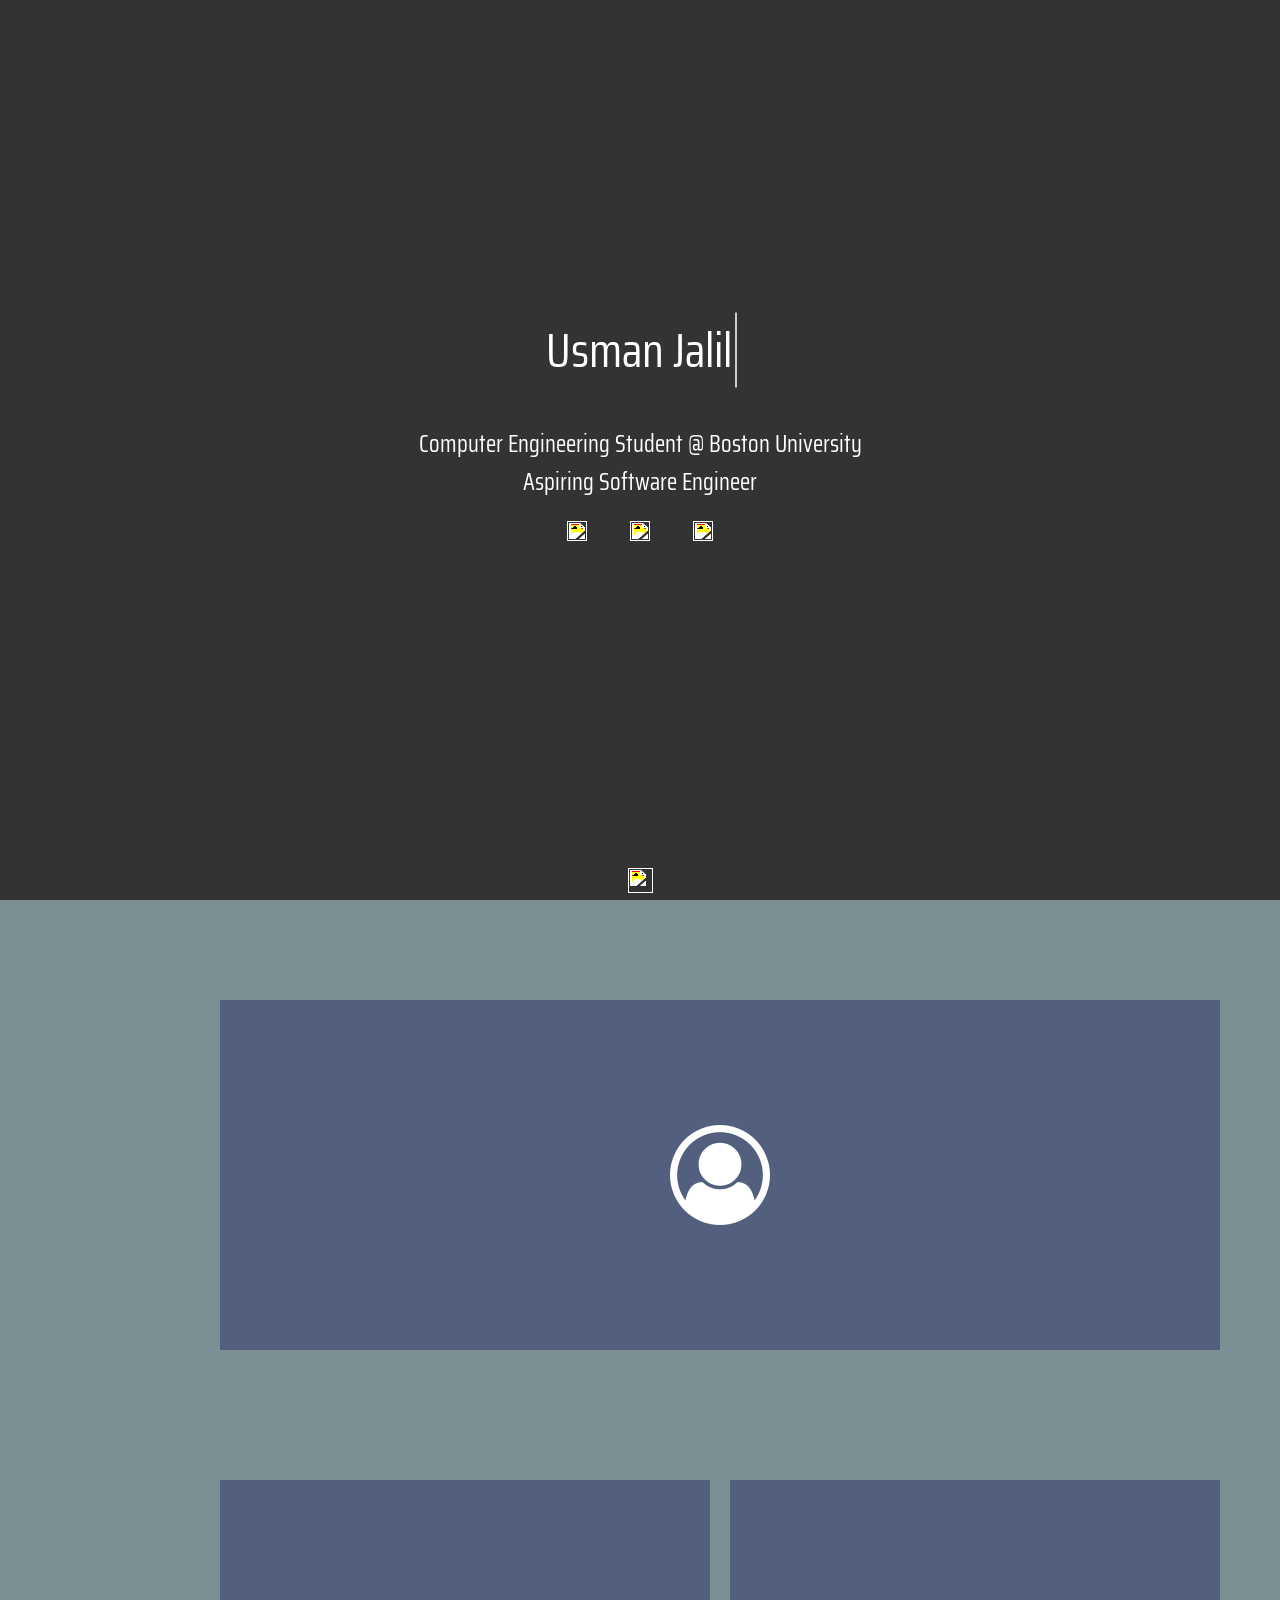
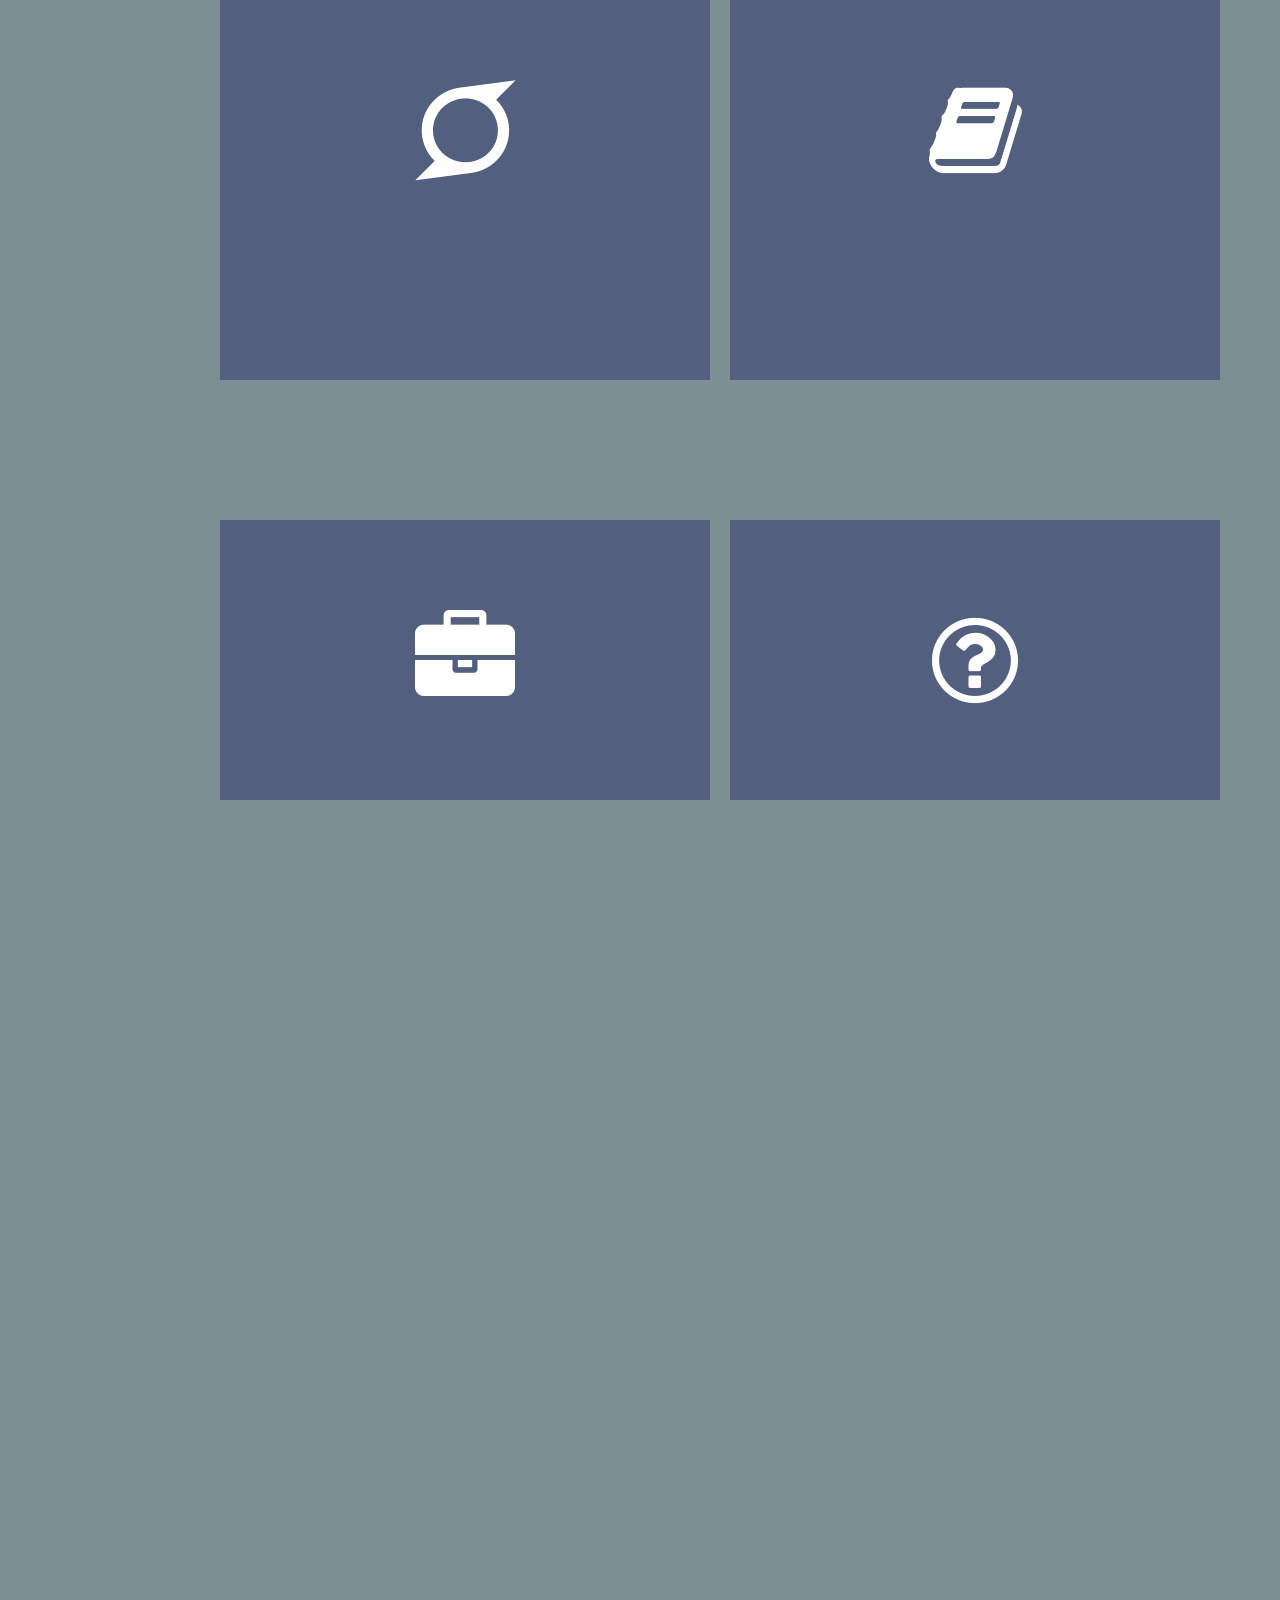
==== web.html @ 81e4440b "Update web.html" ====
<!DOCTYPE html>
<html>
    <head>
        <title>Usman's Website</title>
        <link rel="shortcut icon" type="image/png" href="Images/favicon-32x32.png"/>
        <link rel="stylesheet" href="styles.css">
        <meta name="viewport" content="width=device-width, initial-scale=1.0">
        <!--Saira Condensed Font-->
        <link rel="preconnect" href="https://fonts.googleapis.com">
        <link rel="preconnect" href="https://fonts.gstatic.com" crossorigin>
        <link href="https://fonts.googleapis.com/css2?family=Saira+Condensed&display=swap" rel="stylesheet"> 
        <link href="https://maxcdn.bootstrapcdn.com/font-awesome/4.7.0/css/font-awesome.min.css" rel="stylesheet"/>  
    </head>
    <body>
        <div class="background">  <!--Background Image-->
            <div class="blur"> <!--Background Image is Blurred-->
                <div class="IntroText">  <!--Basic Intro Info-->
                    <h1 class="name anim-typewriter">Usman Jalil</h1>
                    <p>Computer Engineering Student @ Boston University</p> 
                    <p>Aspiring Software Engineer</p>
                    <div class="Buttons">
                         <a href="https://github.com/ujalil101"><span></span><img src="Images/Github.svg"style="width:20px; height:20px;" /></a>
                         <a href="https://www.linkedin.com/in/usman-jalil-309500201/"><span></span><img src="Images/Linkedin.svg"style="width:20px; height:20px;" /></a>
                         <a href="mailto:ujalil929@gmail.com"><span></span><img src="Images/Email.svg"style="width:20px; height:20px;" /></a>
                    </div>
                    <div id="NavBar">
                        <nav>
                            <a href="#sec-2"><img src="Images/DownArrow.svg"style="width:25px; height:25px;"/></a>
                        </nav>
                    </div>
                </div>
            </div>
        </div>
    <!--Other websection-->
    <section id="sec-2">
       <div class="container">
            <div class="box">
                <div class="icon"><i class="fa fa-user-circle-o" aria-hidden="true">
                </i></div>
                <div class="content">
                    <h3>About Me</h3>
                    <p1>Hello World! My name is Usman, but everyone calls me Uzi. I am a second year student 
                        studying Computer Engineering with an intention of concentrating in Technology Innovation and or 
                        Machine Learning at Boston University. I have been programing since my junior year of high school where I took AP C.S. 
                        Everyday I look forward towards honing the necessary experince towards 
                        becoming a better software engineer. I plan on becoming a better 
                        critical thinker as well as an effective team member in technical projects.  
                    </p1>
                </div>
            </div>
       </div>
       <div class="container-2">
            <div class="box-2">
                <div class="icon"><i class="fa fa-superpowers" aria-hidden="true">
                </i></div>
                <div class="content">
                    <h3>My Skills</h3>
                    <p1> As a programmer, I have experience in creating applications with the following langauges: </p1>
                    <ul style="list-style: none;">
                        <li>C/C++</li>
                        <li>Java</li>
                        <li>Python</li>
                        <li>HTML/CSS</li>
                        <li>Javascript</li>
                    </ul>
                </div>
            </div>
            <div class="box-2">
                <div class="icon"><i class="fa fa-book" aria-hidden="true">
                </i></div>
                <div class="content-2">
                    <h3>Relevent Coursework</h3>
                    <ul style="list-style: none;">
                        <li>Intro to Computing for Engineers</li>
                        <li>Intro to Principles of Programming</li>
                        <li>Software Engineering</li>
                        <li>Discrete Mathematics</li>
                        <li>Linear Algebra</li>
                    </ul>
                    <h3>Current Coursework</h3>
                    <ul style="list-style: none;">
                        <li>Logic Design</li>
                        <li>Electric Circuits</li>
                        <li>Data Structures & Algorithms</li>
                    </ul>
                </div>
            </div>
       </div>
       <!--Tmr will finish up-->
       <div class="container-3">
           <div class="box-3">
                <div class="icon"><i class="fa fa-briefcase" aria-hidden="true">
                </i></div>
                <div class="content-3">
                    <h3>View my Projects</h3>
                    <p1>Over the years, I have worked on a multitude of projects
                        which can be accessed on my github!</p1>
                        <div class="btn">
                         <a href="https://github.com/ujalil101"><span></span><i class="fa fa-github" aria-hidden="true"></i></a>
                        </div>
                </div>
           </div>
           <div class="box-3">
            <div class="icon"><i class="fa fa-question-circle-o" aria-hidden="true">
            </i></div>
            <div class="content-4">
                <h3>Questions?</h3>
                <p1>If you have any questions about me or work, please 
                    reach out via email or linkedin. 
                </p1>
                    <div class="btn">
                    <a href="mailto:ujalil929@gmail.com"><span></span><i class="fa fa-envelope" aria-hidden="true"></i></a>
                   </div>
            </div>
       </div>
    </section>
    </body>
</html>
---- styles.css ----
*{
    margin: 0;
    padding: 0;
    font-family: 'Saira Condensed', sans-serif;
}
body {
    align-items: center;
    justify-content: center;
    background: #7c9094;
}
.background {
    background-image: url(Images/City.gif);
    background-position: center;
    background-repeat: no-repeat;
    background-size: cover;
    height: 50;
    width: 100%;
    background-color: black;
 }
  .blur {
    background: rgba(255, 255, 255, 0.2); 
    backdrop-filter: blur(6px); 
    height: 100vh;
    width: 100%;
  }
  .IntroText {
      color: white;
      padding-top: 350px;
  }
  .IntroText h1 {
    text-align: center;
    font-weight: normal;
    font-size: 48px;
    position: center;
  }
  .name{
    position: relative;
    top: 50%;  
    width: 24em;
    margin: 0 auto;
    border-right: 2px solid rgba(255,255,255,.75);
    font-size: 180%;
    text-align: center;
    white-space: nowrap;
    overflow: hidden;
    transform: translateY(-50%);    
}
/* Animation */
.anim-typewriter{
  animation: typewriter 4s steps(44) 1s 1 normal both,
             blinkTextCursor 1s steps(44) infinite normal;
}
@keyframes typewriter{
  from{width: 0;}
  to{width: 4em;}
}
@keyframes blinkTextCursor{
  from{border-right-color: rgba(255,255,255,.75);}
  to{border-right-color: transparent;}
}
  .IntroText p {
    text-align: center;
    font-size: 24px;
    position: center;
}
.IntroText p {
    text-align: center;
    font-size: 24px;
    position: center;
}
.Buttons {
    margin: 20px;
    text-align: center;
    filter: invert(100%) sepia(0%) saturate(100%) hue-rotate(0) brightness(1000%) contrast(1000%);  /*Changed color of github svg link to white
    https://codepen.io/sosuke/pen/Pjoqqp*/
}
.Buttons a{ 
    margin: 20px;
    width: 20px;
    position: relative;
}
.Buttons a span{ 
    width: 0%;
    height: 100%;
    position: absolute;
    top: 30;
    left: 0;
    background: black;
    z-index: -1;
    transition: 0.5s;
}
.Buttons a:hover span {
    width: 100%;
}
.Buttons a:hover {
    color: black;
}

#NavBar {
    width:100%;
    position: absolute;
    bottom:0;
    text-align: center;
    filter: invert(100%) sepia(0%) saturate(100%) hue-rotate(0) brightness(1000%) contrast(1000%); 
}

@media screen and (max-width: 770px) {
     .IntroText h1 {
        text-align: center;
        font-weight: normal;
        font-size: 24px;
        position: center;
      }
    .Buttons a{ 
        display: block; 
        margin: 20px auto;
    }
}

#sec-2 {
    scroll-behavior: smooth;
}
.container {
    position: relative;
    width: 100%;
    height: 100vh;
    margin: auto;
}
.container .box {
    position: relative;
    width: calc(1000px);
    height: calc(350px);
    background: white;
    margin: 50px;
    justify-content: center;
    box-sizing: border-box;
    border-radius: 8px;
    left: 170px;
    top: 50px;
 }
 .container .box .icon {
     position: absolute;
     top: 0;
     left: 0;
     width: 100%;
     height: 100%;
     transition: .5s;
     z-index: 1;
     background: #525f7f;
 }
 .container .box:hover .icon {
    top: 10px;
    left: calc(50% - 45px);
    width: 90px;
    height: 90px;
    border-radius: 50%;
 }
 .container .box .icon .fa {
    position: absolute;
    top: 50%;
    left: 50%;
    transform: translate(-50%, -50%);
    font-size: 100px;
    transition: 0.5s;
    color: #fff;
 }
 .container .box:hover .icon .fa {
     font-size: 40px;
 }
 .container .box .content { 
     position: absolute;
     top: 100%;
     height: calc(100% - 100px);
     text-align: center;
     padding: 20px;
     box-sizing: border-box;
     transition: 0.5s;
     opacity: 0;
 }
 .container .box:hover .content {
     top: 100px;
     opacity: 1;
 }
 .container .box .content h3{ 
    margin: 0 0 10px;
    padding: 0;
    font-size: 32px;
    color: #525f7f; 
}
.container .box .content p1{ 
    margin: 0;
    padding: 0;
    font-size: 18px;
    color: #525f7f; 
}
/*Error occurs after this for some reason. I think its with height being set with 100vh. All of my elements are 
structured behind this height being set to 100vh. changing it will cause other elements jumble and over lap. 
idk what to do??? 
*/
.container-2 {
    position: relative;
    width: 100%;
    height: 100vh;
    margin: 240px auto;
}
.container-2 .box-2{
    position: relative;
    width: calc(490px);
    height: calc(500px);
    background: white;
    float: left;
    margin: 10px;
    top: -620px;
    left: 210px;
    justify-content: center;
    box-sizing: border-box;
    border-radius: 8px;
 }
 .container-2 .box-2 .icon {
    position: absolute;
    top: 0;
    left: 0;
    width: 100%;
    height: 100%;
    transition: .5s;
    z-index: 1;
    background: #525f7f;
}
.container-2 .box-2:hover .icon {
    top: 10px;
    left: calc(50% - 45px);
    width: 90px;
    height: 90px;
    border-radius: 50%;
 }
 .container-2 .box-2 .icon .fa {
    position: absolute;
    top: 50%;
    left: 50%;
    transform: translate(-50%, -50%);
    font-size: 100px;
    transition: 0.5s;
    color: #fff;
 }
 .container-2 .box-2:hover .icon .fa {
     font-size: 40px;
 }
 
 .container-2 .box-2 .content { 
    position: absolute;
    top: 100%;
    height: calc(100% - 100px);
    text-align: center;
    padding: 20px;
    box-sizing: border-box;
    transition: 0.5s;
    opacity: 0;
}
.container-2 .box-2:hover .content {
    top: 100px;
    opacity: 1;
}
.container-2 .box-2 .content h3{ 
    margin: 0 0 10px;
    padding: 0;
    font-size: 32px;
    color: #525f7f; 
}
.container-2 .box-2 .content p1{ 
    margin: 0;
    padding: 0;
    font-size: 18px;
    color: #525f7f; 
}
.container-2 .box-2 .content ul{  
    padding: 0;
    font-size: 18px;
    color: #525f7f; 
}
.container-2 .box-2 .content-2 { 
    position: absolute;
    top: 100%;
    height: calc(100% - 100px);
    text-align: center;
    padding: 20px;
    box-sizing: border-box;
    transition: 0.5s;
    opacity: 0;
    left: 100px;
}
.container-2 .box-2:hover .content-2 {
    top: 100px;
    opacity: 1;
}
.container-2 .box-2 .content-2 h3{ 
    margin: 0 0 10px;
    padding: 0;
    font-size: 32px;
    color: #525f7f; 
}
.container-2 .box-2 .content-2 p1{ 
    margin: 0;
    padding: 0;
    font-size: 18px;
    color: #525f7f; 
}
.container-2 .box-2 .content-2 ul{  
    padding: 0;
    font-size: 18px;
    color: #525f7f; 
}
.container-3 {
    position: relative;
    width: 100%;
    height: 100vh;
    margin: 240px auto;
}
.container-3 .box-3{
    position: relative;
    width: calc(490px);
    height: calc(280px);
    background: white;
    float: left;
    margin: 10px;
    top: -1120px;
    left: 210px;
    justify-content: center;
    box-sizing: border-box;
    border-radius: 8px;
 } 
 .container-3 .box-3 .icon {
    position: absolute;
    top: 0;
    left: 0;
    width: 100%;
    height: 100%;
    transition: .5s;
    z-index: 1;
    background: #525f7f;
}
.container-3 .box-3:hover .icon {
    top: 10px;
    left: calc(50% - 45px);
    width: 90px;
    height: 90px;
    border-radius: 50%;
 }
 .container-3 .box-3 .icon .fa {
    position: absolute;
    top: 50%;
    left: 50%;
    transform: translate(-50%, -50%);
    font-size: 100px;
    transition: 0.5s;
    color: #fff;
 }
 .container-3 .box-3:hover .icon .fa {
     font-size: 40px;
 }
 .container-3 .box-3 .content-3 { 
    position: absolute;
    top: 100%;
    height: calc(100% - 100px);
    text-align: center;
    padding: 20px;
    box-sizing: border-box;
    transition: 0.5s;
    opacity: 0;
}
.container-3 .box-3:hover .content-3 {
    top: 100px;
    opacity: 1;
}
.container-3 .box-3 .content-3 h3{ 
    margin: 0 0 10px;
    padding: 0;
    font-size: 32px;
    color: #525f7f; 
}
.container-3 .box-3 .content-3 p1{ 
    margin: 0;
    padding: 0;
    font-size: 18px;
    color: #525f7f; 
    text-align: center;
}
.container-3 .box-3 .content-4 { 
    position: absolute;
    top: 100%;
    height: calc(100% - 100px);
    text-align: center;
    padding: 20px;
    box-sizing: border-box;
    transition: 0.5s;
    opacity: 0;
    left: 10px;
}
.container-3 .box-3:hover .content-4 {
    top: 100px;
    opacity: 1;
}
.container-3 .box-3 .content-4 h3{ 
    margin: 0 0 10px;
    padding: 0;
    font-size: 32px;
    color: #525f7f; 
}
.container-3 .box-3 .content-4 p1{ 
    margin: 0;
    padding: 0;
    font-size: 18px;
    color: #525f7f; 
}
.container-3 .btn{
    margin: 10px;
    text-align: center;
}
.container-3 .btn a{ 
    margin: 20px;
    width: 20px;
    position: relative;
    color: #525f7f;
}
.container-3 .btn a span{ 
    width: 0%;
    height: 100%;
    position: absolute;
    top: 30;
    left: 0;
    background: #525f7f;
    z-index: -1;
    transition: 0.5s;
}
.container-3 .btn a:hover span {
    width: 100%;
}
.container-3 .btn a:hover {
    color: #525f7f;
}
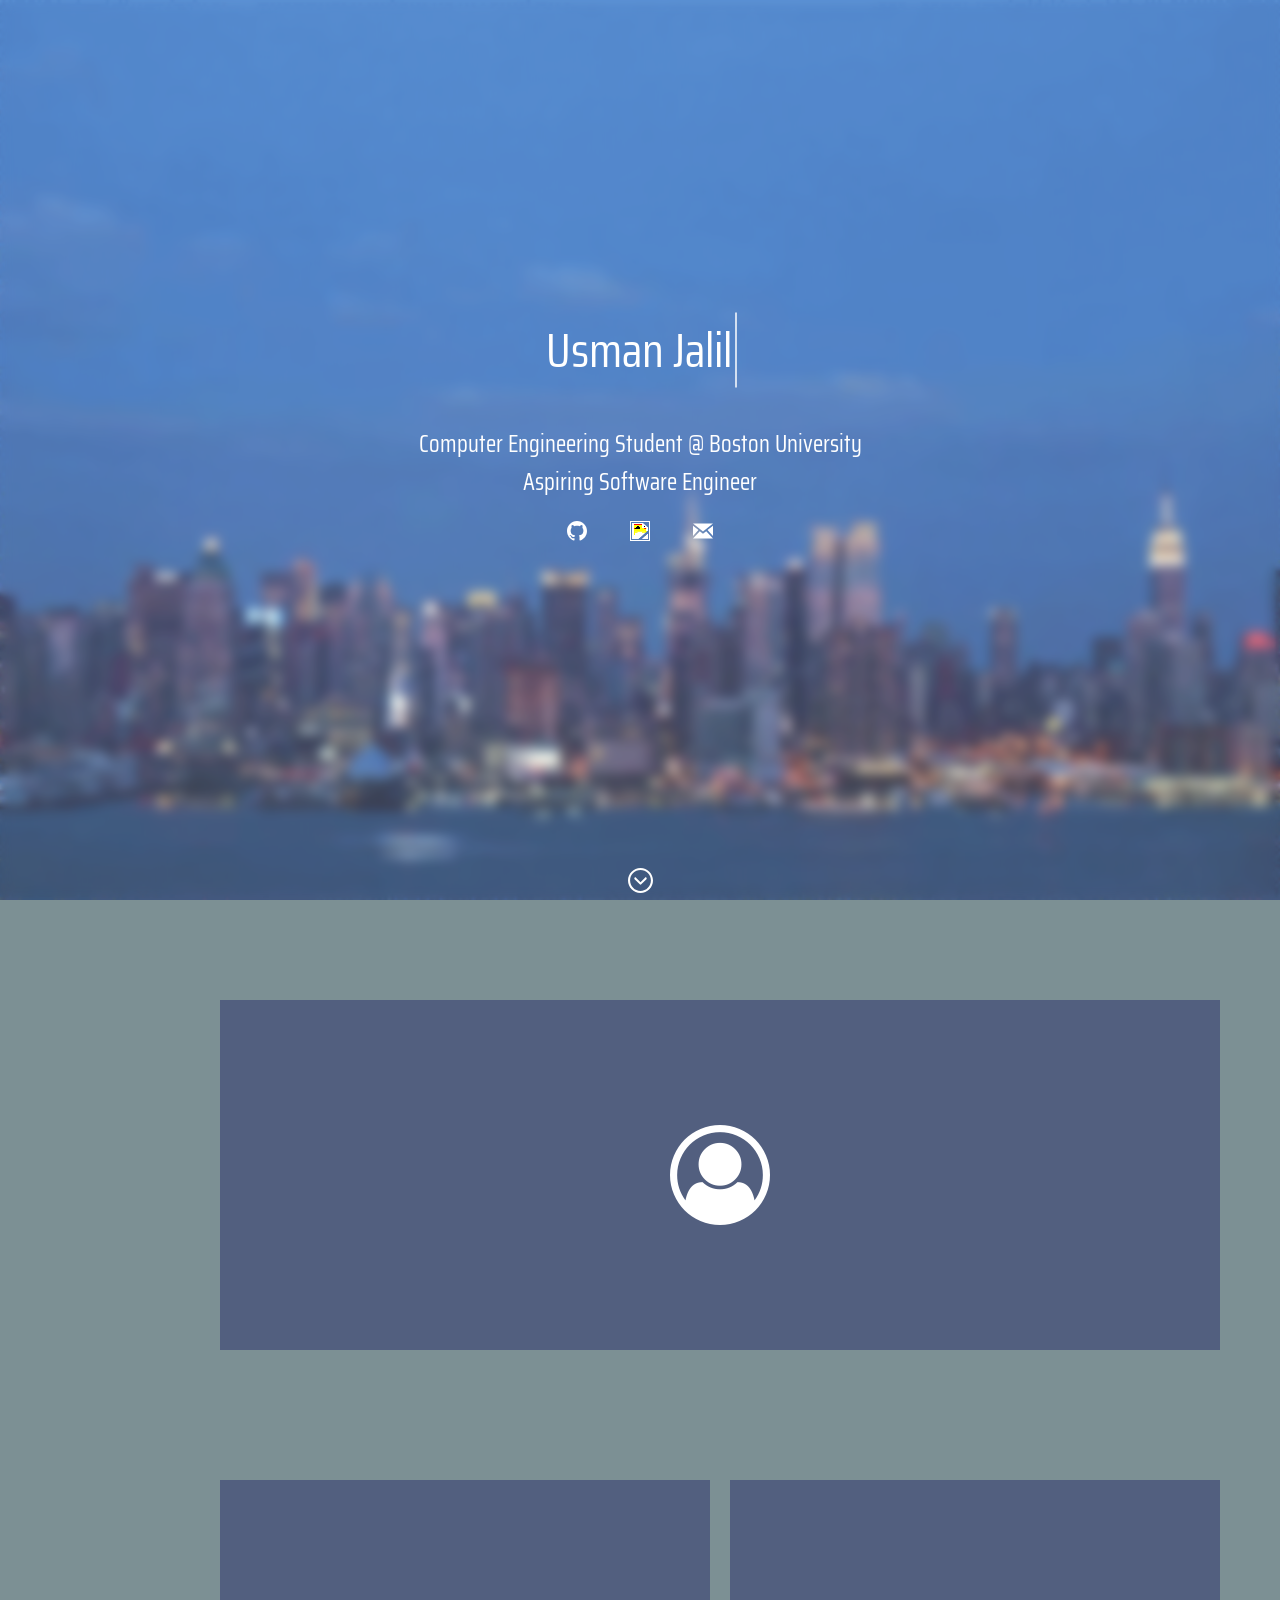
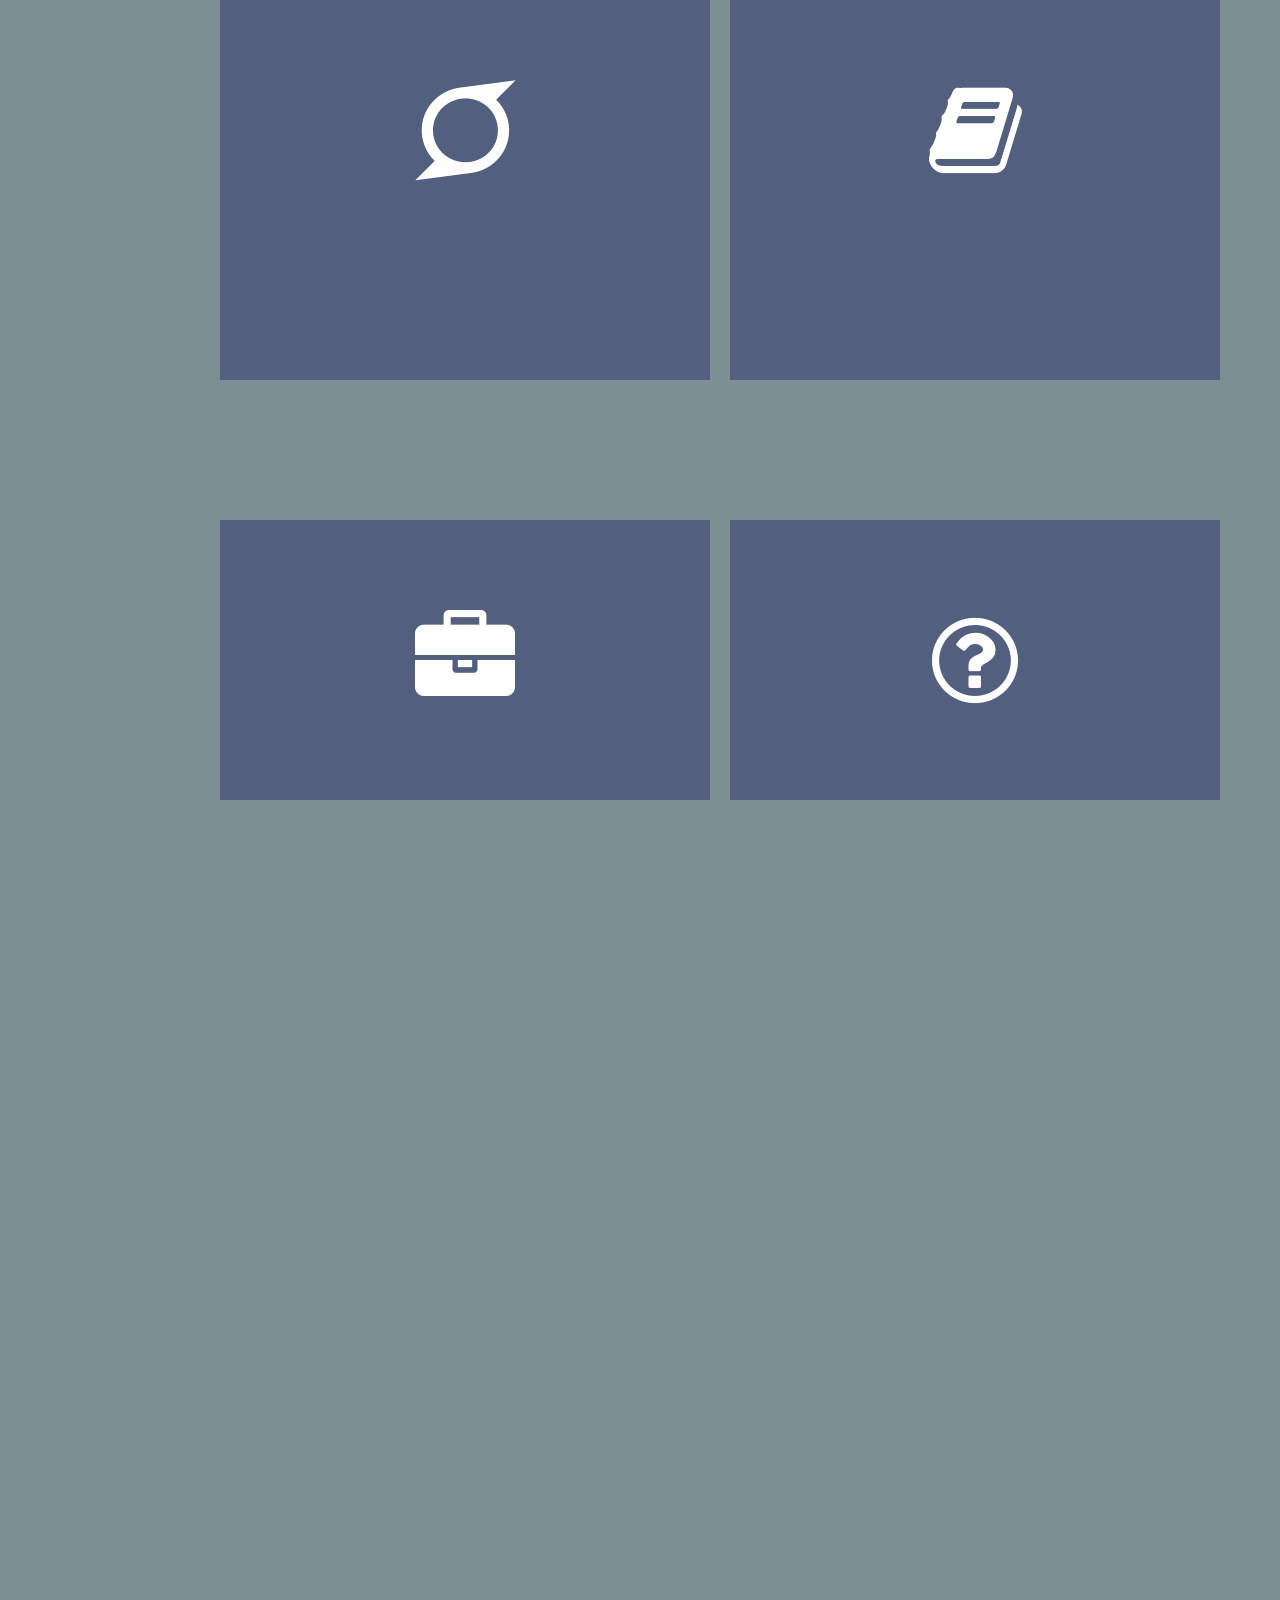
==== commit e35f779d: "Update web.html" ====
--- a/web.html
+++ b/web.html
@@ -42,7 +42,7 @@
                     <p1>Hello World! My name is Usman, but everyone calls me Uzi. I am a second year student 
                         studying Computer Engineering with an intention of concentrating in Technology Innovation and or 
                         Machine Learning at Boston University. I have been programing since my junior year of high school where I took AP C.S. 
-                        Everyday I look forward towards honing the necessary experince towards 
+                        Everyday I look forward towards honing the necessary experience towards 
                         becoming a better software engineer. I plan on becoming a better 
                         critical thinker as well as an effective team member in technical projects.  
                     </p1>
@@ -110,6 +110,7 @@
                 </p1>
                     <div class="btn">
                     <a href="mailto:ujalil929@gmail.com"><span></span><i class="fa fa-envelope" aria-hidden="true"></i></a>
+                    <a href="https://www.linkedin.com/in/usman-jalil-309500201/"><span></span><i class="fa fa-linkedin-square" aria-hidden="true"></i></a>
                    </div>
             </div>
        </div>
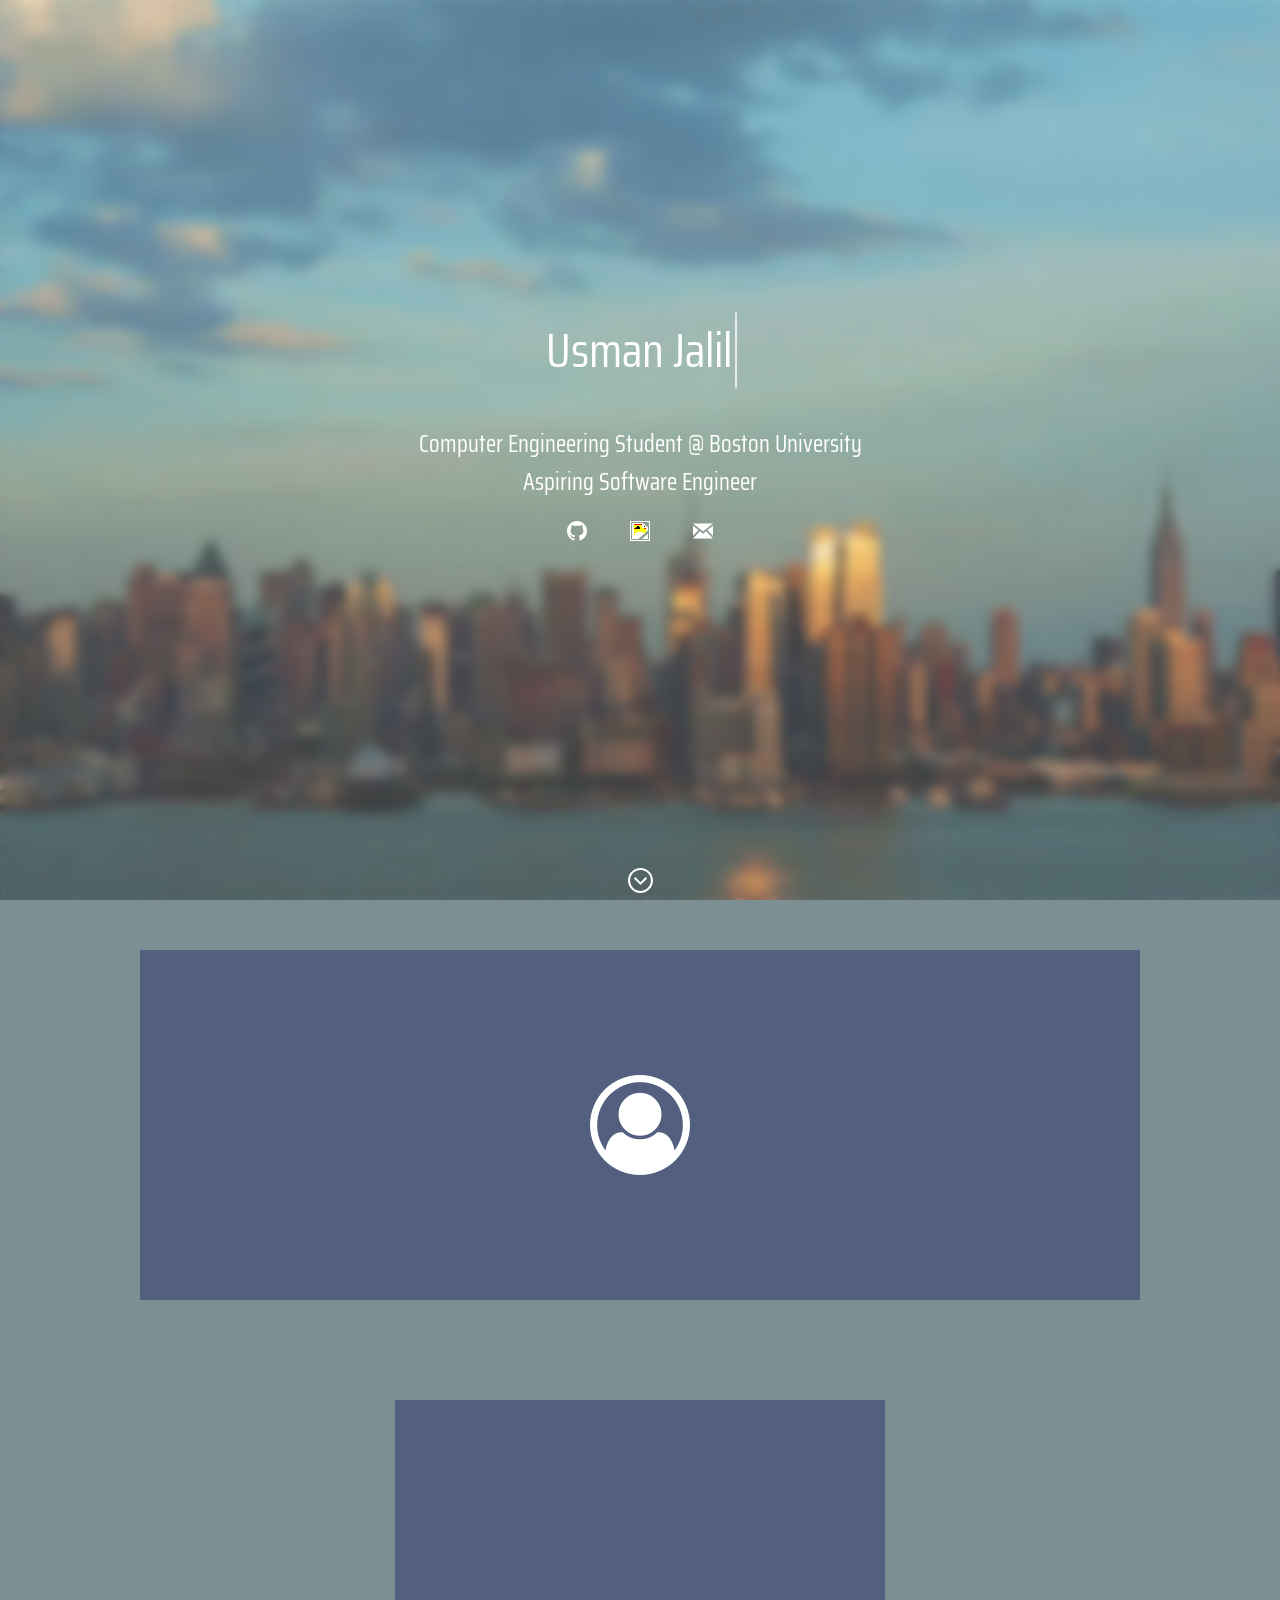
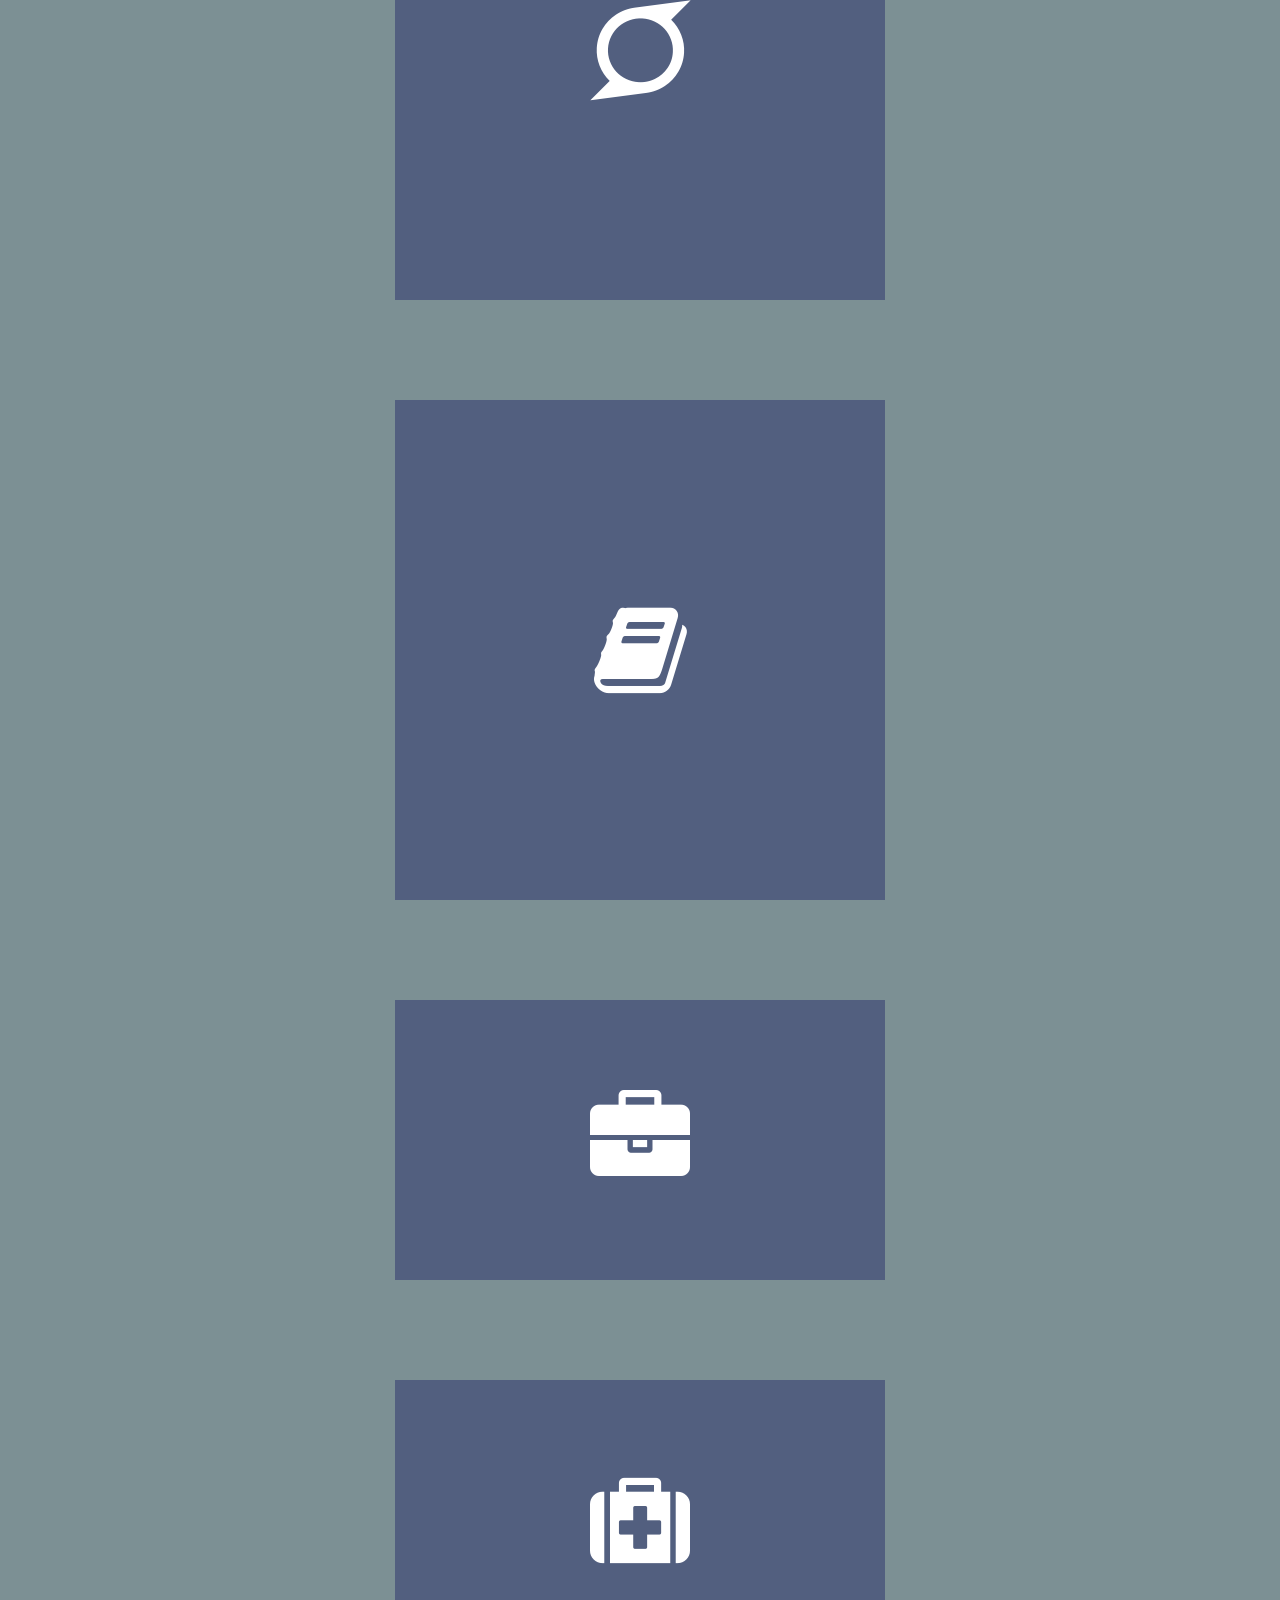
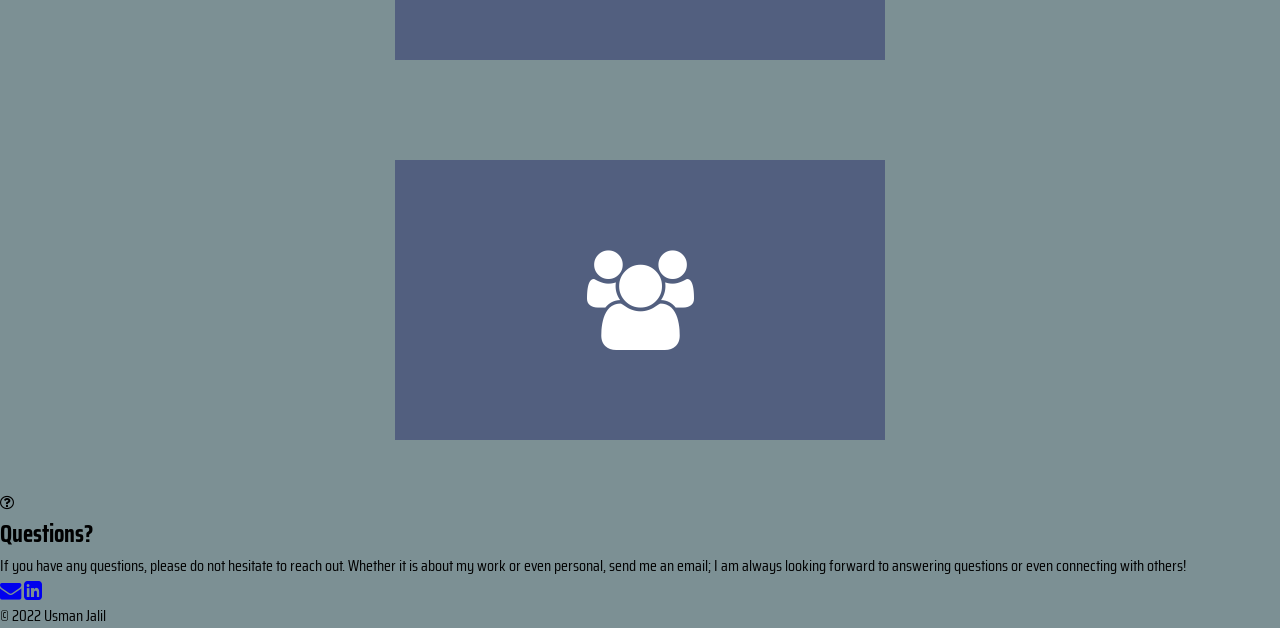
==== commit eaec1c78: "Update web.html" ====
--- a/web.html
+++ b/web.html
@@ -86,34 +86,70 @@
                 </div>
             </div>
        </div>
-       <!--Tmr will finish up-->
        <div class="container-3">
            <div class="box-3">
                 <div class="icon"><i class="fa fa-briefcase" aria-hidden="true">
                 </i></div>
                 <div class="content-3">
                     <h3>View my Projects</h3>
-                    <p1>Over the years, I have worked on a multitude of projects
-                        which can be accessed on my github!</p1>
+                    <p1>Over the years, I have worked on a multitude of projects. A few of them can be seen by hovering over the boxes! However, most of my projects can be directly accessed on my github!</p1>
                         <div class="btn">
-                         <a href="https://github.com/ujalil101"><span></span><i class="fa fa-github" aria-hidden="true"></i></a>
+                         <a href="https://github.com/ujalil101"><span></span><i class="fa fa-github fa-lg" aria-hidden="true"></i></a>
                         </div>
                 </div>
            </div>
            <div class="box-3">
-            <div class="icon"><i class="fa fa-question-circle-o" aria-hidden="true">
+            <div class="icon"><i class="fa fa-medkit" aria-hidden="true">
             </i></div>
             <div class="content-4">
-                <h3>Questions?</h3>
-                <p1>If you have any questions about me or work, please 
-                    reach out via email or linkedin. 
-                </p1>
+                <h3>Covid OutBreak Game</h3>
+                <p1>Developed a C++ game about the COVID-19 pandemic using OOP by creating various objects located in a 2D-grid that move in ways controlled by the user</p1>
+                <ul style="list-style: none;">
+                    <li>Additional info can be seen by hovering and clicking the icon.</li>
+                </ul>
                     <div class="btn">
-                    <a href="mailto:ujalil929@gmail.com"><span></span><i class="fa fa-envelope" aria-hidden="true"></i></a>
-                    <a href="https://www.linkedin.com/in/usman-jalil-309500201/"><span></span><i class="fa fa-linkedin-square" aria-hidden="true"></i></a>
+                        <a href="https://github.com/ujalil101/Covid-OutBreak-Game"><span></span><i class="fa fa-github fa-lg" aria-hidden="true"></i></a>
                    </div>
+                   
+            </div> 
             </div>
-       </div>
+            <div class="box-3">
+                <div class="icon"><i class="fa fa-users" aria-hidden="true">
+                </i></div>
+                <div class="content-5">
+                    <h3>Cubbies</h3>
+                    <p1>Prototyped a python mobile application using the Kivy framework aimed to connect students in the same classes who are virtual due to COVID-19.
+                    </p1>
+                    <div class="myDIV">Additional info can be seen by hovering and clicking the icon.</div>
+                       <div class="hide">Fun Fact: this project won best use of DataStax Astra in UniHacks 2020 Hackathon!</div>
+                        <div class="btn">
+                            <a href="https://github.com/CJByrne44/CT-Boys-Submission"><span></span><i class="fa fa-github fa-lg" aria-hidden="true"></i></a>
+                            <a href="https://drive.google.com/file/d/10YoTI1AoL6nE5rqpHpkOxzFTJOz1LYJb/view?usp=sharing"><span></span><i class="fa fa-play fa-lg" aria-hidden="true"></i></a>
+                       </div>
+                </div> 
+                </div>
+        </div>
+        <div class="container-4">
+            <div class="box-4">
+                <div class="icon"><i class="fa fa-question-circle-o" aria-hidden="true"></i></div>
+                <div class="content-6">
+                    <h1>Questions?</h1>
+                    <p1>If you have any questions, please do not hesitate to reach out. Whether it is about my work or even personal, send me an email; I am always looking forward to answering questions or even connecting with others!</p1>
+                        <div class="btn">
+                            <a href="mailto:ujalil929@gmail.com"><span></span><i class="fa fa-envelope fa-lg" aria-hidden="true"></i></a>
+                            <a href="https://www.linkedin.com/in/usman-jalil-309500201/"><span></span><i class="fa fa-linkedin-square fa-lg" aria-hidden="true"></i></a>
+                       </div>
+                </div>
+            </div>
+        <div class="bottom">
+                <p1>© 2022 Usman Jalil</p1>
+            </div>
+        </div>
+        
+        
+        
+        
     </section>
     </body>
 </html>
+
--- a/styles.css
+++ b/styles.css
@@ -122,9 +122,11 @@
 }
 .container {
     position: relative;
-    width: 100%;
-    height: 100vh;
-    margin: auto;
+    display: flex;
+    align-items: center;
+    justify-content: center;
+    flex-direction: column;
+    text-align: center;
 }
 .container .box {
     position: relative;
@@ -135,8 +137,7 @@
     justify-content: center;
     box-sizing: border-box;
     border-radius: 8px;
-    left: 170px;
-    top: 50px;
+    flex-direction: column;
  }
  .container .box .icon {
      position: absolute;
@@ -193,15 +194,13 @@
     font-size: 18px;
     color: #525f7f; 
 }
-/*Error occurs after this for some reason. I think its with height being set with 100vh. All of my elements are 
-structured behind this height being set to 100vh. changing it will cause other elements jumble and over lap. 
-idk what to do??? 
-*/
 .container-2 {
     position: relative;
-    width: 100%;
-    height: 100vh;
-    margin: 240px auto;
+    display: flex;
+    align-items: center;
+    justify-content: center;
+    flex-direction: column;
+    text-align: center;
 }
 .container-2 .box-2{
     position: relative;
@@ -209,11 +208,11 @@
     height: calc(500px);
     background: white;
     float: left;
-    margin: 10px;
-    top: -620px;
-    left: 210px;
-    justify-content: center;
-    box-sizing: border-box;
+    margin: 50px;
+    justify-content: center;
+    box-sizing: border-box;
+    display: flex;
+    flex-direction: row;
     border-radius: 8px;
  }
  .container-2 .box-2 .icon {
@@ -245,7 +244,6 @@
  .container-2 .box-2:hover .icon .fa {
      font-size: 40px;
  }
- 
  .container-2 .box-2 .content { 
     position: absolute;
     top: 100%;
@@ -311,21 +309,21 @@
 }
 .container-3 {
     position: relative;
-    width: 100%;
-    height: 100vh;
-    margin: 240px auto;
+    display: flex;
+    align-items: center;
+    justify-content: center;
+    flex-direction: column;
+    text-align: center;
 }
 .container-3 .box-3{
     position: relative;
     width: calc(490px);
     height: calc(280px);
     background: white;
-    float: left;
-    margin: 10px;
-    top: -1120px;
-    left: 210px;
-    justify-content: center;
-    box-sizing: border-box;
+    margin: 50px;
+    justify-content: center;
+    box-sizing: border-box;
+    flex-direction: row;
     border-radius: 8px;
  } 
  .container-3 .box-3 .icon {
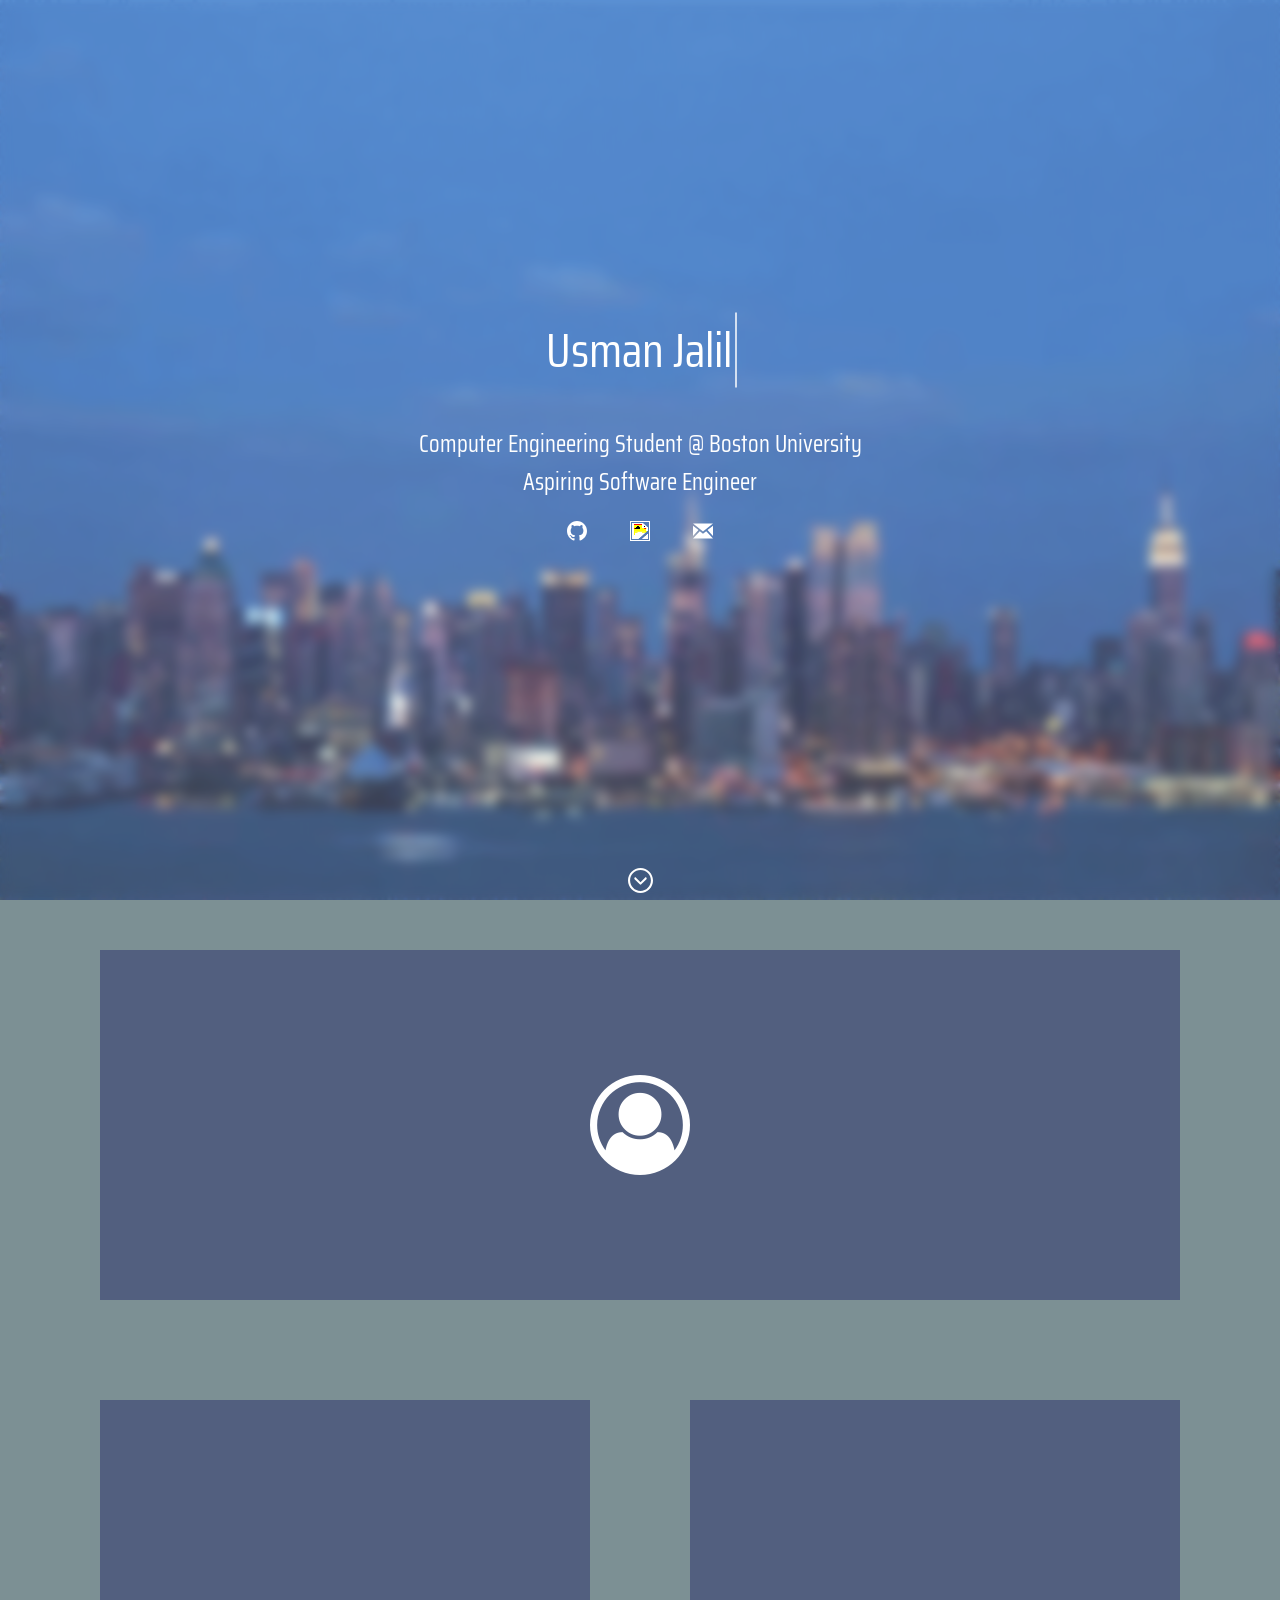
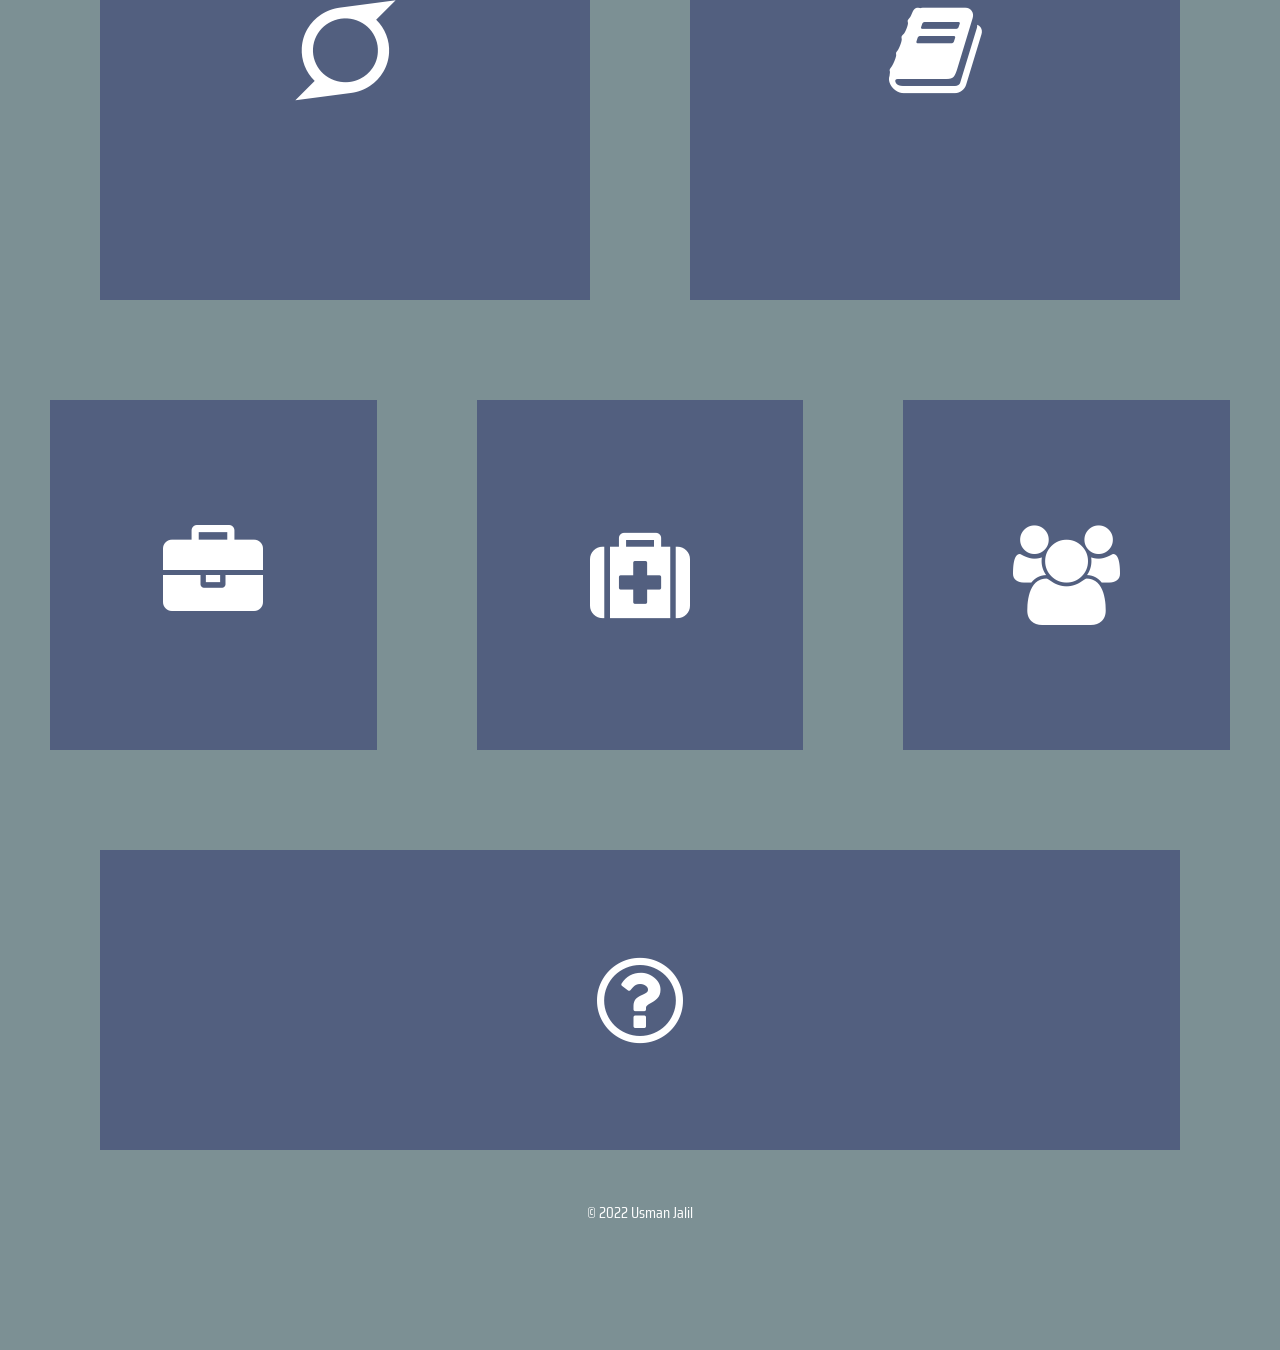
==== commit 44107bf4: "Update web.html" ====
--- a/web.html
+++ b/web.html
@@ -141,9 +141,11 @@
                        </div>
                 </div>
             </div>
-        <div class="bottom">
-                <p1>© 2022 Usman Jalil</p1>
-            </div>
+            <div class="bottom">
+                <p>© 2022 Usman Jalil</p>
+              </div>
+              
+        
         </div>
         
         
--- a/styles.css
+++ b/styles.css
@@ -130,14 +130,15 @@
 }
 .container .box {
     position: relative;
-    width: calc(1000px);
+    width: calc(1080px);
     height: calc(350px);
     background: white;
     margin: 50px;
     justify-content: center;
+    text-align: center;
     box-sizing: border-box;
     border-radius: 8px;
-    flex-direction: column;
+    
  }
  .container .box .icon {
      position: absolute;
@@ -199,7 +200,7 @@
     display: flex;
     align-items: center;
     justify-content: center;
-    flex-direction: column;
+    flex-direction: row;
     text-align: center;
 }
 .container-2 .box-2{
@@ -212,7 +213,7 @@
     justify-content: center;
     box-sizing: border-box;
     display: flex;
-    flex-direction: row;
+
     border-radius: 8px;
  }
  .container-2 .box-2 .icon {
@@ -312,18 +313,17 @@
     display: flex;
     align-items: center;
     justify-content: center;
-    flex-direction: column;
+    flex-direction: row;
     text-align: center;
 }
 .container-3 .box-3{
     position: relative;
-    width: calc(490px);
-    height: calc(280px);
+    width: calc(350px);
+    height: calc(350px);
     background: white;
     margin: 50px;
     justify-content: center;
     box-sizing: border-box;
-    flex-direction: row;
     border-radius: 8px;
  } 
  .container-3 .box-3 .icon {
@@ -372,13 +372,13 @@
 .container-3 .box-3 .content-3 h3{ 
     margin: 0 0 10px;
     padding: 0;
-    font-size: 32px;
+    font-size: 28px;
     color: #525f7f; 
 }
 .container-3 .box-3 .content-3 p1{ 
     margin: 0;
     padding: 0;
-    font-size: 18px;
+    font-size: 16px;
     color: #525f7f; 
     text-align: center;
 }
@@ -400,13 +400,47 @@
 .container-3 .box-3 .content-4 h3{ 
     margin: 0 0 10px;
     padding: 0;
-    font-size: 32px;
+    font-size: 28px;
     color: #525f7f; 
 }
 .container-3 .box-3 .content-4 p1{ 
     margin: 0;
     padding: 0;
-    font-size: 18px;
+    font-size: 16px;
+    color: #525f7f; 
+}
+.container-3 .box-3 .content-4 ul{ 
+    margin: 0;
+    padding: 0;
+    font-size: 12px;
+    color: #525f7f; 
+}
+.container-3 .box-3 .content-5 { 
+    position: absolute;
+    top: 100%;
+    height: calc(100% - 100px);
+    text-align: center;
+    padding: 20px;
+    box-sizing: border-box;
+    transition: 0.5s;
+    opacity: 0;
+    left: 10px;
+}
+.container-3 .box-3:hover .content-5 {
+    top: 100px;
+    opacity: 1;
+}
+.container-3 .box-3 .content-5 h3{ 
+    margin: 0 0 10px;
+    padding: 0;
+    font-size: 28px;
+    text-align: center;
+    color: #525f7f; 
+}
+.container-3 .box-3 .content-5 p1{ 
+    margin: 0;
+    padding: 0;
+    font-size: 16px;
     color: #525f7f; 
 }
 .container-3 .btn{
@@ -414,12 +448,27 @@
     text-align: center;
 }
 .container-3 .btn a{ 
-    margin: 20px;
-    width: 20px;
+    margin: 40px;
+    width: 40px;
+    height: 40px;
     position: relative;
     color: #525f7f;
 }
-.container-3 .btn a span{ 
+/*hovering effect of screenshot*/
+.container-3 .content-4 .btn a:hover {
+    position: relative;
+    overflow: hidden;
+}
+.container-3 .content-4 .btn a:hover:after {
+    content: url(Images/Game.png); /* no need for qoutes */
+    height: 10px;
+    width: 10px;
+    transform: (.05);
+    display: flex;
+    position: absolute;
+    
+}
+.container-3 .content-4 .btn a span{ 
     width: 0%;
     height: 100%;
     position: absolute;
@@ -429,9 +478,133 @@
     z-index: -1;
     transition: 0.5s;
 }
-.container-3 .btn a:hover span {
-    width: 100%;
-}
-.container-3 .btn a:hover {
+.container-3 .content-4 .btn a:hover span {
+    width: 100%;
+}
+.container-3 .content-4 .btn a:hover {
     color: #525f7f;
 }
+.container-3 .box-3 .content-5 .hide {
+    display: none;
+    color: #525f7f;
+    font-size: 10px;
+  }
+  .container-3 .box-3 .content-5 .myDIV {
+    color: #525f7f;
+    font-size: 12px;
+
+  }
+  .container-3 .box-3 .content-5 .myDIV:hover + .hide {
+    display: block;
+    color: #525f7f;
+    font-size: 12px;
+
+  }
+.container-4{
+    position: relative;
+    display: flex;
+    align-items: center;
+    justify-content: center;
+    flex-direction: column;
+    text-align: center;
+   
+}
+.container-4 .box-4{
+    position: relative;
+    width: calc(1080px);
+    height: calc(300px);
+    background: white;
+    margin: 50px;
+    justify-content: center;
+    box-sizing: border-box;
+    
+    border-radius: 8px;
+ } 
+ .container-4 .box-4 .icon {
+    position: absolute;
+    top: 0;
+    left: 0;
+    width: 100%;
+    height: 100%;
+    transition: .5s;
+    z-index: 1;
+    background: #525f7f;
+}
+.container-4 .box-4:hover .icon {
+    top: 10px;
+    left: calc(50% - 45px);
+    width: 90px;
+    height: 90px;
+    border-radius: 50%;
+ }
+ .container-4 .box-4 .icon .fa {
+    position: absolute;
+    top: 50%;
+    left: 50%;
+    transform: translate(-50%, -50%);
+    font-size: 100px;
+    transition: 0.5s;
+    color: #fff;
+ }
+ .container-4 .box-4:hover .icon .fa {
+    font-size: 40px;
+}
+.container-4 .box-4 .content-6 { 
+    position: absolute;
+    top: 100%;
+    height: calc(100% - 100px);
+    padding: 20px;
+    text-align: center;
+    box-sizing: border-box;
+    transition: 0.5s;
+    opacity: 0;
+}
+.container-4 .box-4:hover .content-6 {
+    top: 100px;
+    opacity: 1;
+}
+.container-4 .box-4 .content-6 h1{ 
+    margin: 0 0 10px;
+    padding: 0;
+    font-size: 32px;
+    color: #525f7f; 
+}
+.container-4 .box-4 .content-6 p1{ 
+    margin: 0;
+    padding: 0;
+    font-size: 18px;
+    color: #525f7f; 
+}
+.container-4 .btn{
+    margin: 10px;
+    text-align: center;
+}
+.container-4 .btn a{ 
+    margin: 40px;
+    width: 40px;
+    height: 40px;
+    position: relative;
+    color: #525f7f;
+}
+.container-4 .btn a span{ 
+    width: 0%;
+    height: 100%;
+    position: absolute;
+    top: 30;
+    left: 0;
+    background: #525f7f;
+    z-index: -1;
+    transition: 0.5s;
+}
+.container-4 .btn a:hover span {
+    width: 100%;
+}
+.container-4 .btn a:hover {
+    color: #525f7f;
+}
+.bottom {
+    position: relative;
+    left: 0;
+    bottom: 0;
+    color: white;
+ }
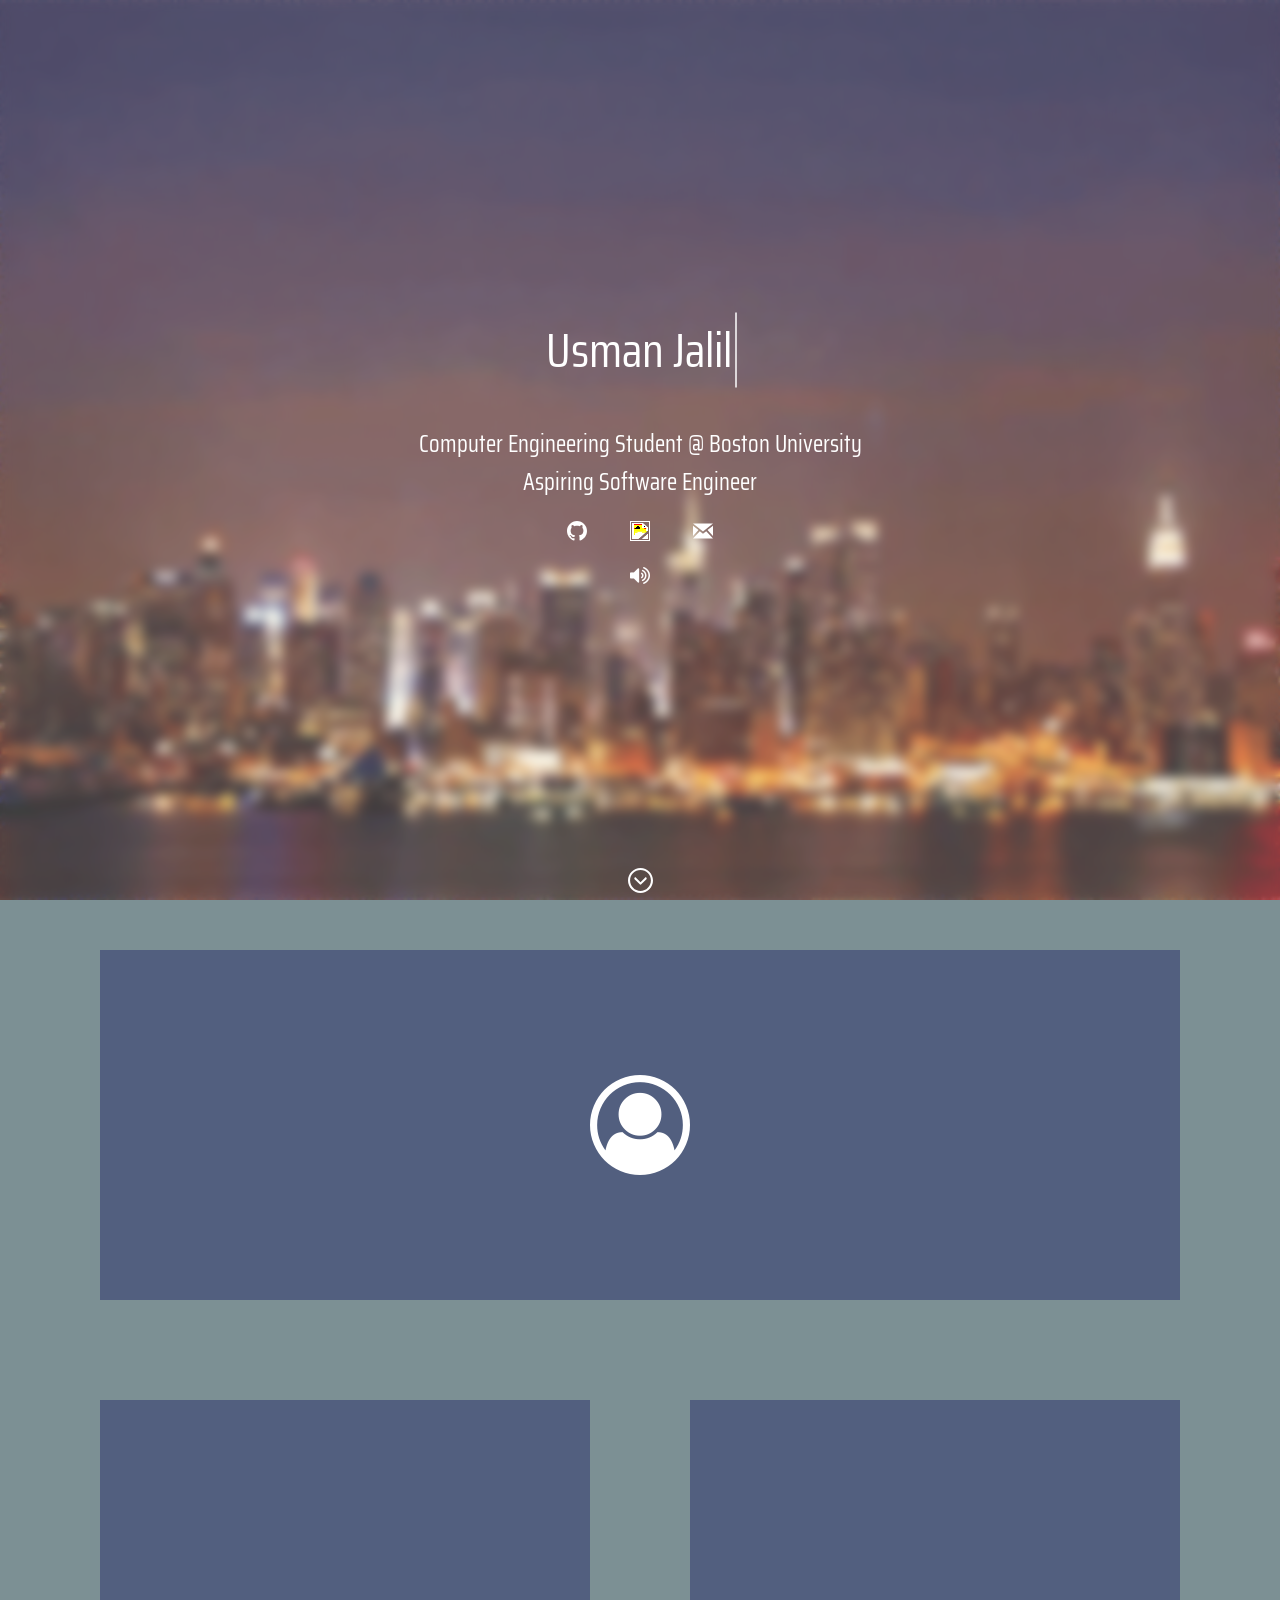
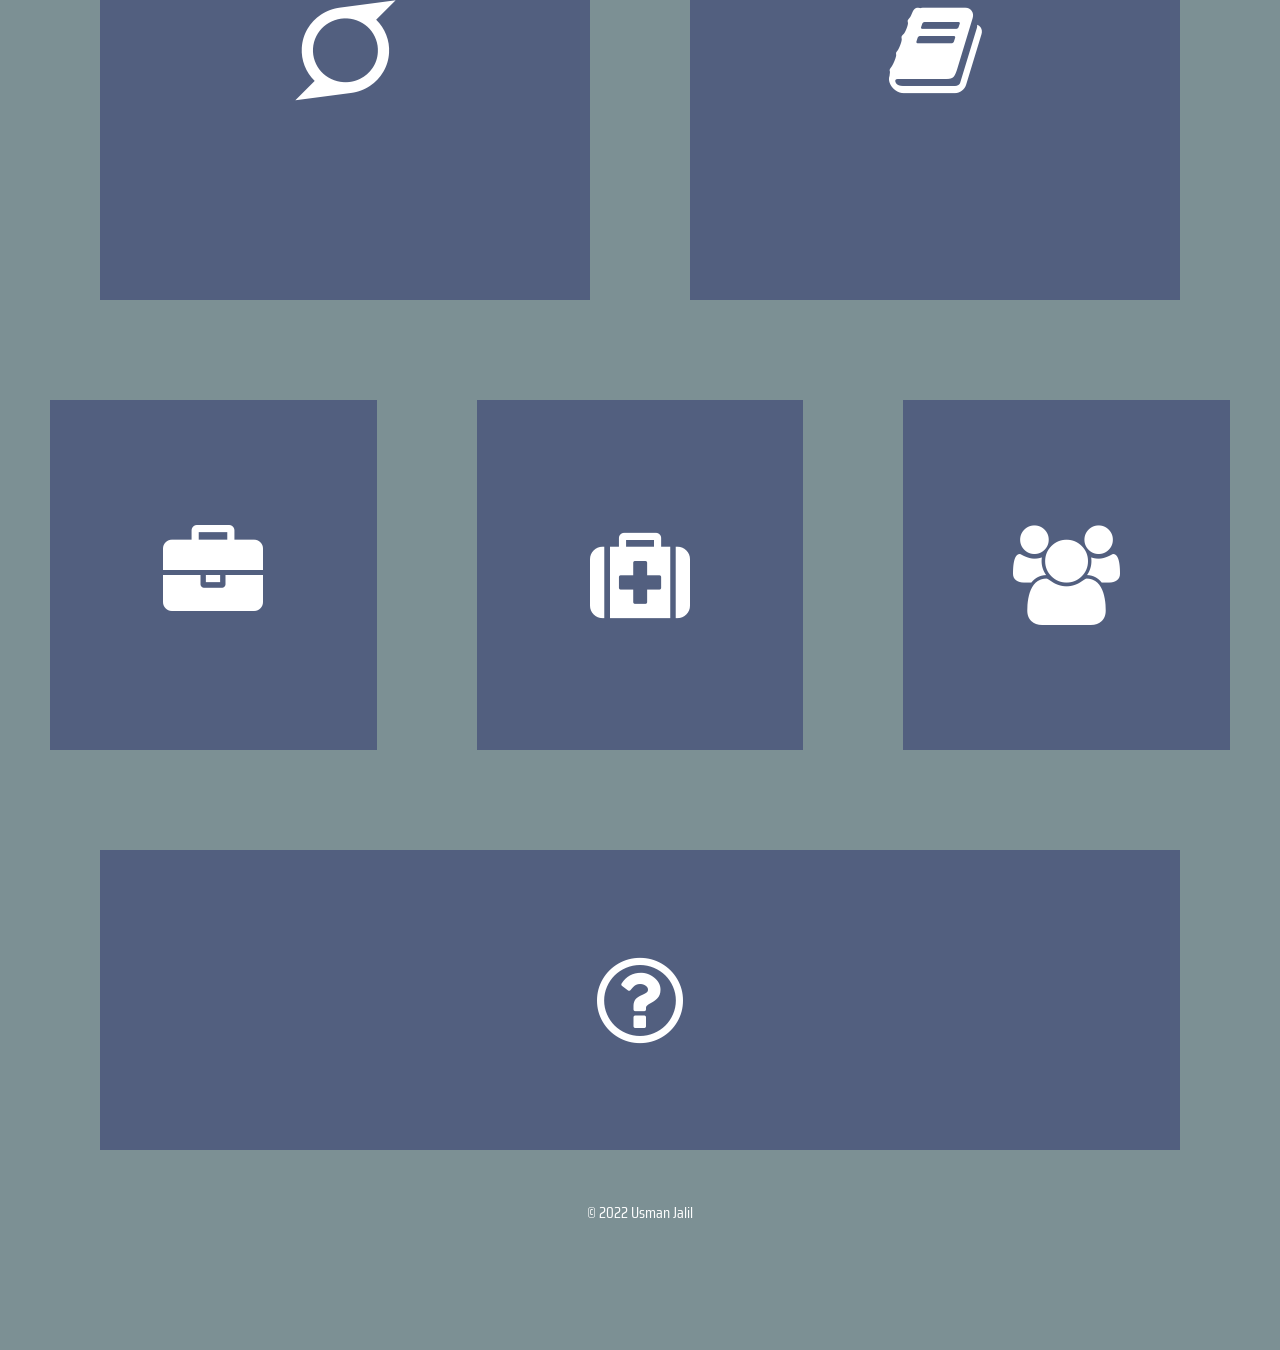
==== commit 69c1d0cc: "Update web.html" ====
--- a/web.html
+++ b/web.html
@@ -21,8 +21,29 @@
                     <div class="Buttons">
                          <a href="https://github.com/ujalil101"><span></span><img src="Images/Github.svg"style="width:20px; height:20px;" /></a>
                          <a href="https://www.linkedin.com/in/usman-jalil-309500201/"><span></span><img src="Images/Linkedin.svg"style="width:20px; height:20px;" /></a>
-                         <a href="mailto:ujalil929@gmail.com"><span></span><img src="Images/Email.svg"style="width:20px; height:20px;" /></a>
+                         <a href="mailto:ujalil929@gmail.com"><span></span><img src="Images/Email.svg"style="width:20px; height:20px;" /></a>   
                     </div>
+                    <div class="music" onclick="PlayMusic()"><i class="fa fa-volume-up fa-lg" aria-hidden="true"></i></div>
+                    <div class="hide">If you couldn't tell The Batman is my current 
+                        fav movie! </div>
+                    <div id="hideme">  <!--Used to hide the default audio control settings-->
+                        <audio controls id="mus">
+                            <source src="Sounds/Batman.mp3">
+                        </audio>
+                         <!--Used .js to onlick pause and play background song -->
+                            <script type="text/javascript">
+                                function PlayMusic(){
+                                    var myAudio = document.getElementById("mus");
+                                    myAudio.controls = false;
+                                    if(myAudio.paused) {
+                                        myAudio.play();
+                                    }
+                                    else {
+                                        myAudio.pause();
+                                    }
+                                }
+                            </script>  
+                        </div>
                     <div id="NavBar">
                         <nav>
                             <a href="#sec-2"><img src="Images/DownArrow.svg"style="width:25px; height:25px;"/></a>
@@ -55,13 +76,16 @@
                 </i></div>
                 <div class="content">
                     <h3>My Skills</h3>
-                    <p1> As a programmer, I have experience in creating applications with the following langauges: </p1>
+                    <p1> As a programmer, I have experience in creating applications with the following langauges/technologies: </p1>
                     <ul style="list-style: none;">
                         <li>C/C++</li>
                         <li>Java</li>
                         <li>Python</li>
                         <li>HTML/CSS</li>
                         <li>Javascript</li>
+                        <li>Git</li>
+                        <li>Docker</li>
+                        
                     </ul>
                 </div>
             </div>
@@ -144,13 +168,7 @@
             <div class="bottom">
                 <p>© 2022 Usman Jalil</p>
               </div>
-              
-        
         </div>
-        
-        
-        
-        
     </section>
     </body>
 </html>
--- a/styles.css
+++ b/styles.css
@@ -94,6 +94,35 @@
 }
 .Buttons a:hover {
     color: black;
+}
+.music {
+    margin: 20px;
+    background: transparent;
+    justify-content: center;
+    align-content: center;
+    display: flex;
+    cursor: pointer;
+}
+.hide {
+    display: none;
+    color: white;
+    font-size: 11px;
+}
+ .fa {
+    color: white;
+}
+ .music:hover + .hide {
+    display: block;
+    color: white;
+    font-size: 12px;
+    justify-content: center;
+    align-content: center;
+    display: flex;
+
+}
+/* hides audio display*/
+#hideme {
+    display: none;
 }
 
 #NavBar {
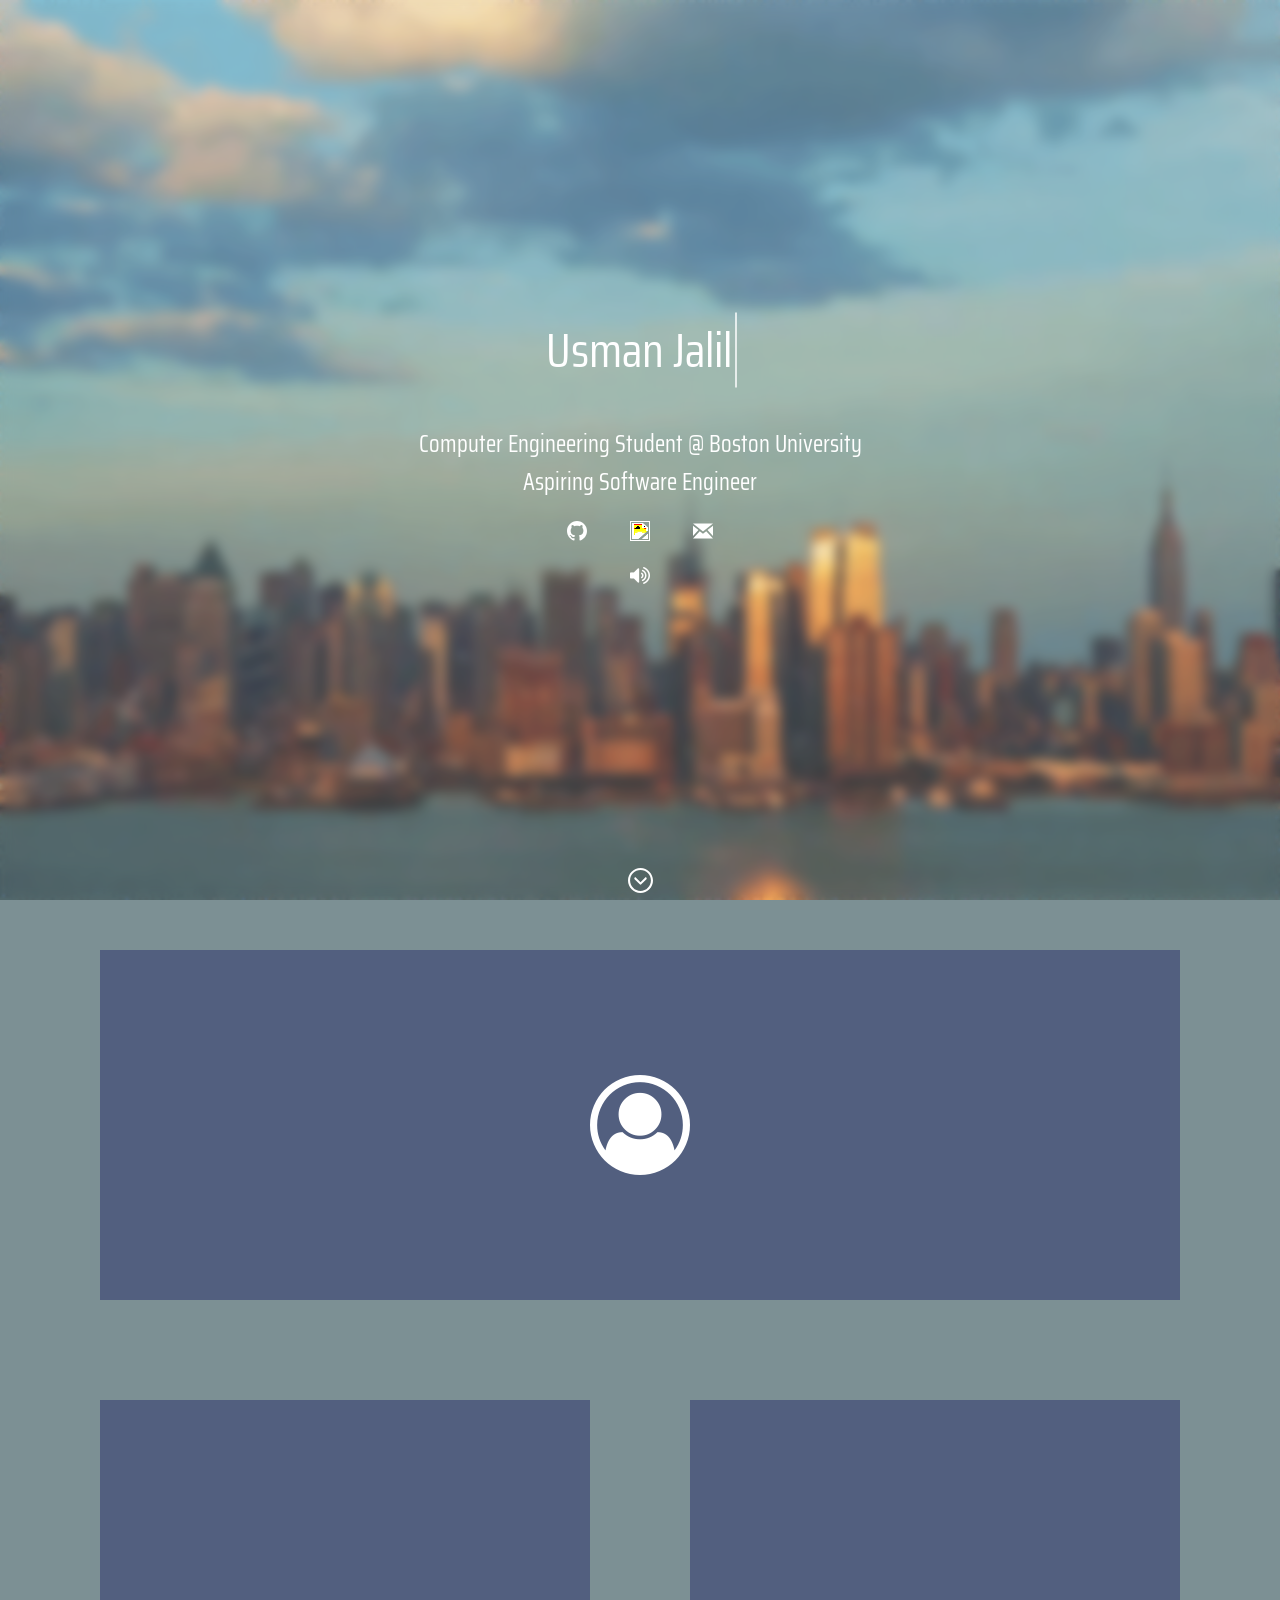
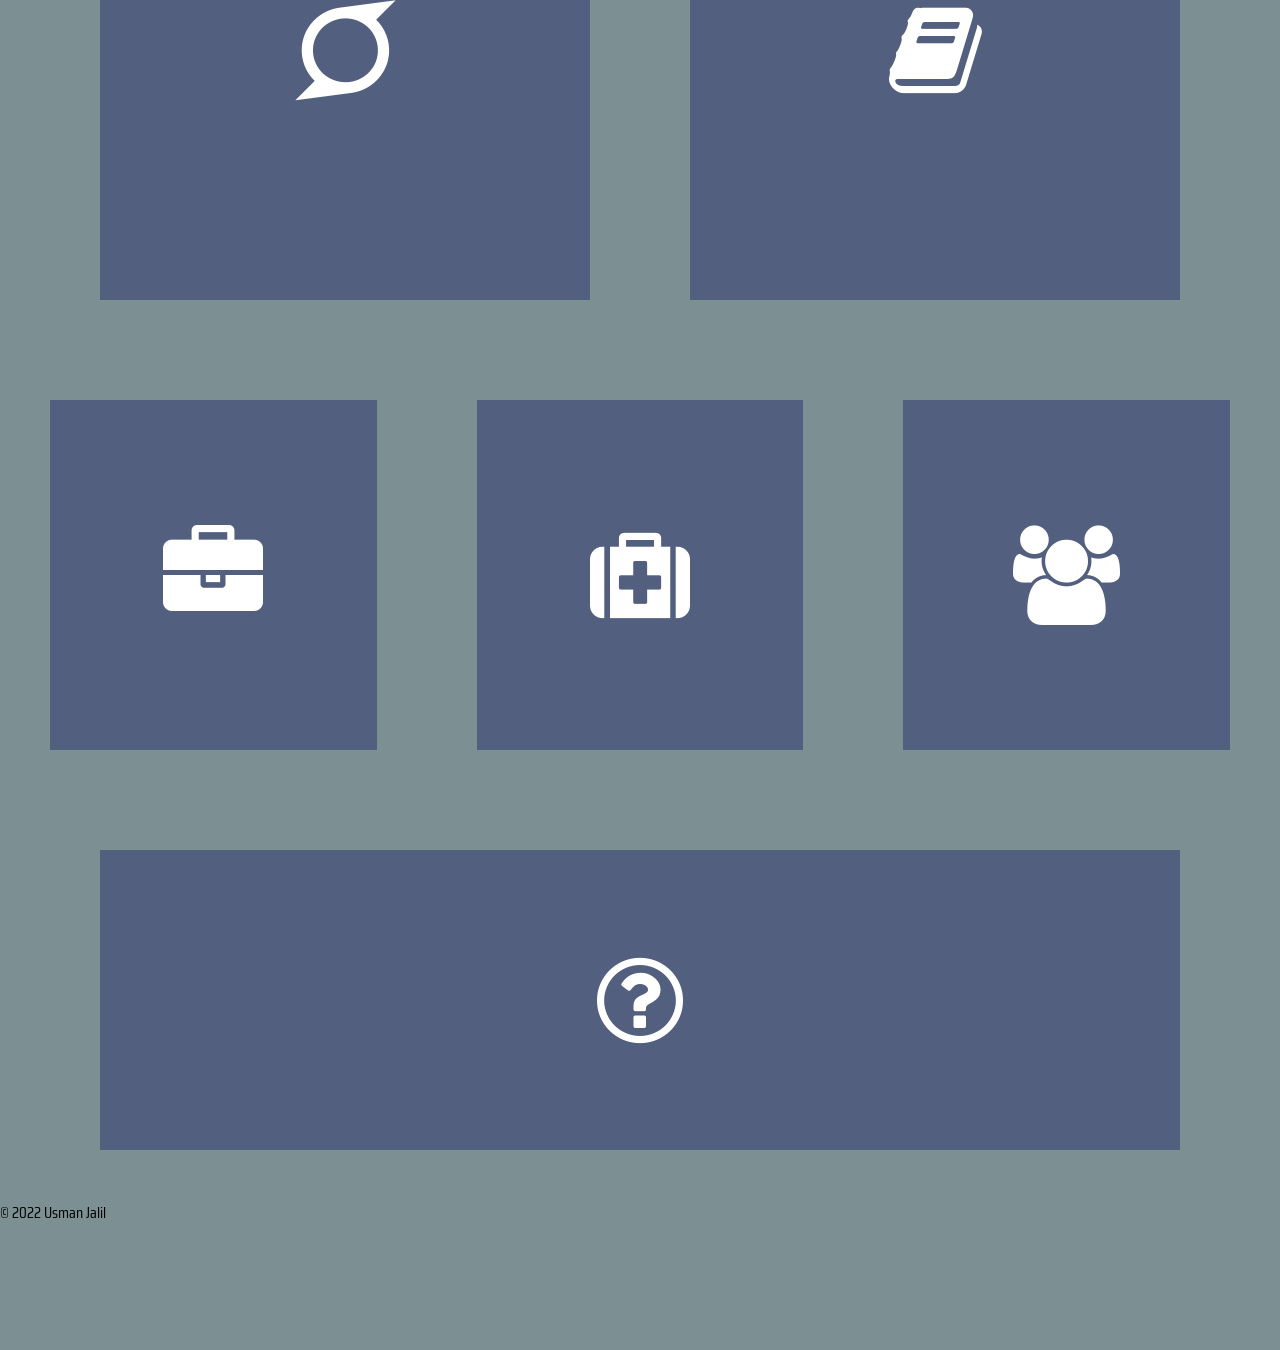
==== commit f0082fd7: "Updated web.html" ====
--- a/web.html
+++ b/web.html
@@ -4,12 +4,13 @@
         <title>Usman's Website</title>
         <link rel="shortcut icon" type="image/png" href="Images/favicon-32x32.png"/>
         <link rel="stylesheet" href="styles.css">
+        <meta charset="UTF-8">
         <meta name="viewport" content="width=device-width, initial-scale=1.0">
         <!--Saira Condensed Font-->
         <link rel="preconnect" href="https://fonts.googleapis.com">
         <link rel="preconnect" href="https://fonts.gstatic.com" crossorigin>
         <link href="https://fonts.googleapis.com/css2?family=Saira+Condensed&display=swap" rel="stylesheet"> 
-        <link href="https://maxcdn.bootstrapcdn.com/font-awesome/4.7.0/css/font-awesome.min.css" rel="stylesheet"/>  
+        <link href="https://maxcdn.bootstrapcdn.com/font-awesome/4.7.0/css/font-awesome.min.css" rel="stylesheet"/> 
     </head>
     <body>
         <div class="background">  <!--Background Image-->
@@ -25,25 +26,15 @@
                     </div>
                     <div class="music" onclick="PlayMusic()"><i class="fa fa-volume-up fa-lg" aria-hidden="true"></i></div>
                     <div class="hide">If you couldn't tell The Batman is my current 
-                        fav movie! </div>
+                        fav movie! Click to play and pause! Reload for quote</div>
                     <div id="hideme">  <!--Used to hide the default audio control settings-->
                         <audio controls id="mus">
                             <source src="Sounds/Batman.mp3">
                         </audio>
-                         <!--Used .js to onlick pause and play background song -->
-                            <script type="text/javascript">
-                                function PlayMusic(){
-                                    var myAudio = document.getElementById("mus");
-                                    myAudio.controls = false;
-                                    if(myAudio.paused) {
-                                        myAudio.play();
-                                    }
-                                    else {
-                                        myAudio.pause();
-                                    }
-                                }
-                            </script>  
                         </div>
+                    <div id="Quotes">
+                            <script src="main.js"></script>
+                    </div>
                     <div id="NavBar">
                         <nav>
                             <a href="#sec-2"><img src="Images/DownArrow.svg"style="width:25px; height:25px;"/></a>
@@ -60,38 +51,35 @@
                 </i></div>
                 <div class="content">
                     <h3>About Me</h3>
-                    <p1>Hello World! My name is Usman, but everyone calls me Uzi. I am a second year student 
-                        studying Computer Engineering with an intention of concentrating in Technology Innovation and or 
+                    <p>Hello World! My name is Usman, but everyone calls me Uzi. I am a second year student 
+                        studying Computer Engineering with an intention of concentrating in Technology Innovation and/or 
                         Machine Learning at Boston University. I have been programing since my junior year of high school where I took AP C.S. 
                         Everyday I look forward towards honing the necessary experience towards 
                         becoming a better software engineer. I plan on becoming a better 
-                        critical thinker as well as an effective team member in technical projects.  
-                    </p1>
+                        critical thinker as well as an effective team member in technical projects. I am currently studying abroad in Sydney, 
+                        Australia attending the University of Sydney. Alongside, I am interning as a software engineer @ Livelo: Your Global Bike. 
+                    </p>
                 </div>
             </div>
        </div>
        <div class="container-2">
             <div class="box-2">
-                <div class="icon"><i class="fa fa-superpowers" aria-hidden="true">
-                </i></div>
+                <div class="icon"><i class="fa fa-superpowers" aria-hidden="true"></i></div>
                 <div class="content">
                     <h3>My Skills</h3>
-                    <p1> As a programmer, I have experience in creating applications with the following langauges/technologies: </p1>
+                    <p> As a programmer, I have experience in creating applications with the following langauges/technologies: </p>
                     <ul style="list-style: none;">
-                        <li>C/C++</li>
+                        <li>&nbsp&nbspC/C++</li>
                         <li>Java</li>
                         <li>Python</li>
                         <li>HTML/CSS</li>
                         <li>Javascript</li>
-                        <li>Git</li>
-                        <li>Docker</li>
-                        
+                        <li>Git</li> 
                     </ul>
                 </div>
             </div>
             <div class="box-2">
-                <div class="icon"><i class="fa fa-book" aria-hidden="true">
-                </i></div>
+                <div class="icon"><i class="fa fa-book" aria-hidden="true"></i></div>
                 <div class="content-2">
                     <h3>Relevent Coursework</h3>
                     <ul style="list-style: none;">
@@ -112,64 +100,59 @@
        </div>
        <div class="container-3">
            <div class="box-3">
-                <div class="icon"><i class="fa fa-briefcase" aria-hidden="true">
-                </i></div>
+                <div class="icon"><i class="fa fa-briefcase" aria-hidden="true"></i></div>
                 <div class="content-3">
                     <h3>View my Projects</h3>
-                    <p1>Over the years, I have worked on a multitude of projects. A few of them can be seen by hovering over the boxes! However, most of my projects can be directly accessed on my github!</p1>
+                    <p>Over the years, I have worked on a multitude of projects. A few of them can be seen by hovering over the boxes! However, most of my projects can be directly accessed on my github!</p>
                         <div class="btn">
                          <a href="https://github.com/ujalil101"><span></span><i class="fa fa-github fa-lg" aria-hidden="true"></i></a>
                         </div>
                 </div>
            </div>
            <div class="box-3">
-            <div class="icon"><i class="fa fa-medkit" aria-hidden="true">
-            </i></div>
-            <div class="content-4">
-                <h3>Covid OutBreak Game</h3>
-                <p1>Developed a C++ game about the COVID-19 pandemic using OOP by creating various objects located in a 2D-grid that move in ways controlled by the user</p1>
-                <ul style="list-style: none;">
-                    <li>Additional info can be seen by hovering and clicking the icon.</li>
-                </ul>
-                    <div class="btn">
-                        <a href="https://github.com/ujalil101/Covid-OutBreak-Game"><span></span><i class="fa fa-github fa-lg" aria-hidden="true"></i></a>
-                   </div>
-                   
-            </div> 
+                <div class="icon"><i class="fa fa-medkit" aria-hidden="true"></i></div>
+                    <div class="content-4">
+                        <h3>Covid OutBreak Game</h3>
+                        <p>Developed a C++ game about the COVID-19 pandemic using OOP by creating various objects located in a 2D-grid that move in ways controlled by the user</p>
+                        <ul style="list-style: none;">
+                            <li>Additional info can be seen by <span class="link" onmouseenter="displayImg('Images/Game.png',this);" onmouseout="removeImg();">hovering</span> and/or clicking the icon.</li>
+                        </ul>
+                            <div class="btn">
+                                <a href="https://github.com/ujalil101/Covid-OutBreak-Game"><span></span><i class="fa fa-github fa-lg" aria-hidden="true"></i></a>
+                            </div>
+                    </div> 
+                </div>
+            <div class="box-3">
+                <div class="icon"><i class="fa fa-users" aria-hidden="true"></i></div>
+                    <div class="content-5">
+                        <h3>Cubbies</h3>
+                        <p>Prototyped a python mobile application using the Kivy framework aimed to connect students in the same classes who are virtual due to COVID-19.</p>
+                            <div class="myDIV">Additional info can be seen by <strong><em>hovering</em> </strong>and/or clicking the icons.</div>
+                            <div class="hide">Fun Fact: this project won best use of DataStax Astra in UniHacks 2020 Hackathon!</div>
+                                <div class="btn">
+                                    <a href="https://github.com/CJByrne44/CT-Boys-Submission"><span></span><i class="fa fa-github fa-lg" aria-hidden="true"></i></a>
+                                    <a href="https://drive.google.com/file/d/10YoTI1AoL6nE5rqpHpkOxzFTJOz1LYJb/view?usp=sharing"><span></span><i class="fa fa-play fa-lg" aria-hidden="true"></i></a>
+                                </div>
+                    </div> 
+                </div>
             </div>
-            <div class="box-3">
-                <div class="icon"><i class="fa fa-users" aria-hidden="true">
-                </i></div>
-                <div class="content-5">
-                    <h3>Cubbies</h3>
-                    <p1>Prototyped a python mobile application using the Kivy framework aimed to connect students in the same classes who are virtual due to COVID-19.
-                    </p1>
-                    <div class="myDIV">Additional info can be seen by hovering and clicking the icon.</div>
-                       <div class="hide">Fun Fact: this project won best use of DataStax Astra in UniHacks 2020 Hackathon!</div>
-                        <div class="btn">
-                            <a href="https://github.com/CJByrne44/CT-Boys-Submission"><span></span><i class="fa fa-github fa-lg" aria-hidden="true"></i></a>
-                            <a href="https://drive.google.com/file/d/10YoTI1AoL6nE5rqpHpkOxzFTJOz1LYJb/view?usp=sharing"><span></span><i class="fa fa-play fa-lg" aria-hidden="true"></i></a>
-                       </div>
-                </div> 
-                </div>
-        </div>
         <div class="container-4">
             <div class="box-4">
                 <div class="icon"><i class="fa fa-question-circle-o" aria-hidden="true"></i></div>
-                <div class="content-6">
-                    <h1>Questions?</h1>
-                    <p1>If you have any questions, please do not hesitate to reach out. Whether it is about my work or even personal, send me an email; I am always looking forward to answering questions or even connecting with others!</p1>
-                        <div class="btn">
-                            <a href="mailto:ujalil929@gmail.com"><span></span><i class="fa fa-envelope fa-lg" aria-hidden="true"></i></a>
-                            <a href="https://www.linkedin.com/in/usman-jalil-309500201/"><span></span><i class="fa fa-linkedin-square fa-lg" aria-hidden="true"></i></a>
-                       </div>
-                </div>
+                    <div class="content-6">
+                        <h1>Questions?</h1>
+                        <p>If you have any questions, please do not hesitate to reach out. Whether it is about my work or even personal, send me an email; I am always looking forward to answering questions or even connecting with others!</p>
+                            <div class="btn">
+                                <a href="mailto:ujalil929@gmail.com"><span></span><i class="fa fa-envelope fa-lg" aria-hidden="true"></i></a>
+                                <a href="https://www.linkedin.com/in/usman-jalil-309500201/"><span></span><i class="fa fa-linkedin-square fa-lg" aria-hidden="true"></i></a>
+                            </div>
+                    </div>
             </div>
-            <div class="bottom">
-                <p>© 2022 Usman Jalil</p>
-              </div>
         </div>
+        <div class="container-5">
+            <footer>© 2022 Usman Jalil</footer>
+          </div>
+          
     </section>
     </body>
 </html>
-
--- a/styles.css
+++ b/styles.css
@@ -108,7 +108,7 @@
     color: white;
     font-size: 11px;
 }
- .fa {
+ .music .fa {
     color: white;
 }
  .music:hover + .hide {
@@ -483,35 +483,20 @@
     position: relative;
     color: #525f7f;
 }
-/*hovering effect of screenshot*/
-.container-3 .content-4 .btn a:hover {
-    position: relative;
-    overflow: hidden;
-}
-.container-3 .content-4 .btn a:hover:after {
-    content: url(Images/Game.png); /* no need for qoutes */
-    height: 10px;
-    width: 10px;
-    transform: (.05);
-    display: flex;
-    position: absolute;
-    
-}
-.container-3 .content-4 .btn a span{ 
-    width: 0%;
-    height: 100%;
-    position: absolute;
-    top: 30;
-    left: 0;
-    background: #525f7f;
-    z-index: -1;
-    transition: 0.5s;
-}
-.container-3 .content-4 .btn a:hover span {
-    width: 100%;
-}
-.container-3 .content-4 .btn a:hover {
-    color: #525f7f;
+span.link {
+    cursor: pointer;
+    font-style: italic;
+    font-weight: bold;
+}
+.displayMe {
+    width: 350px;
+    max-height: 350px;
+    position: absolute;
+    z-index: 100;
+}
+.displayMe img {
+    width: 100%;
+    box-shadow: 2px 2px 5px;
 }
 .container-3 .box-3 .content-5 .hide {
     display: none;
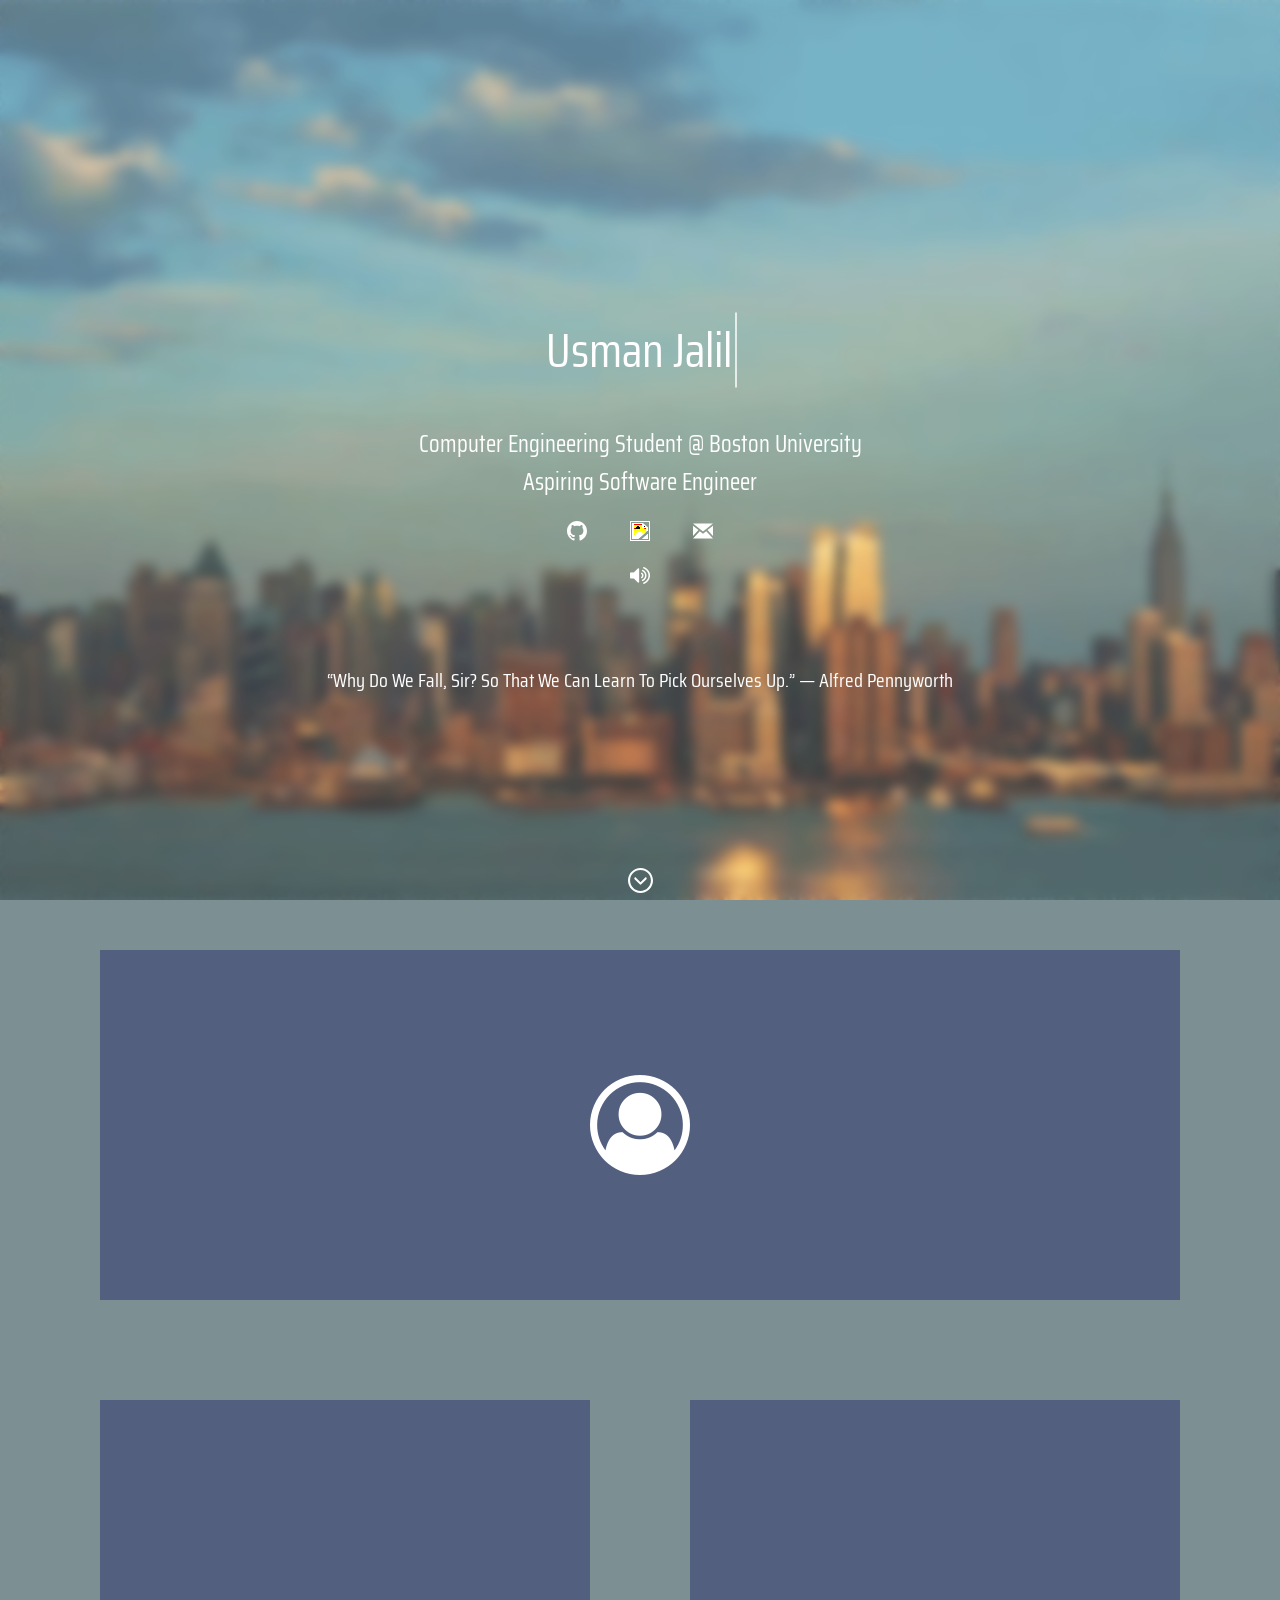
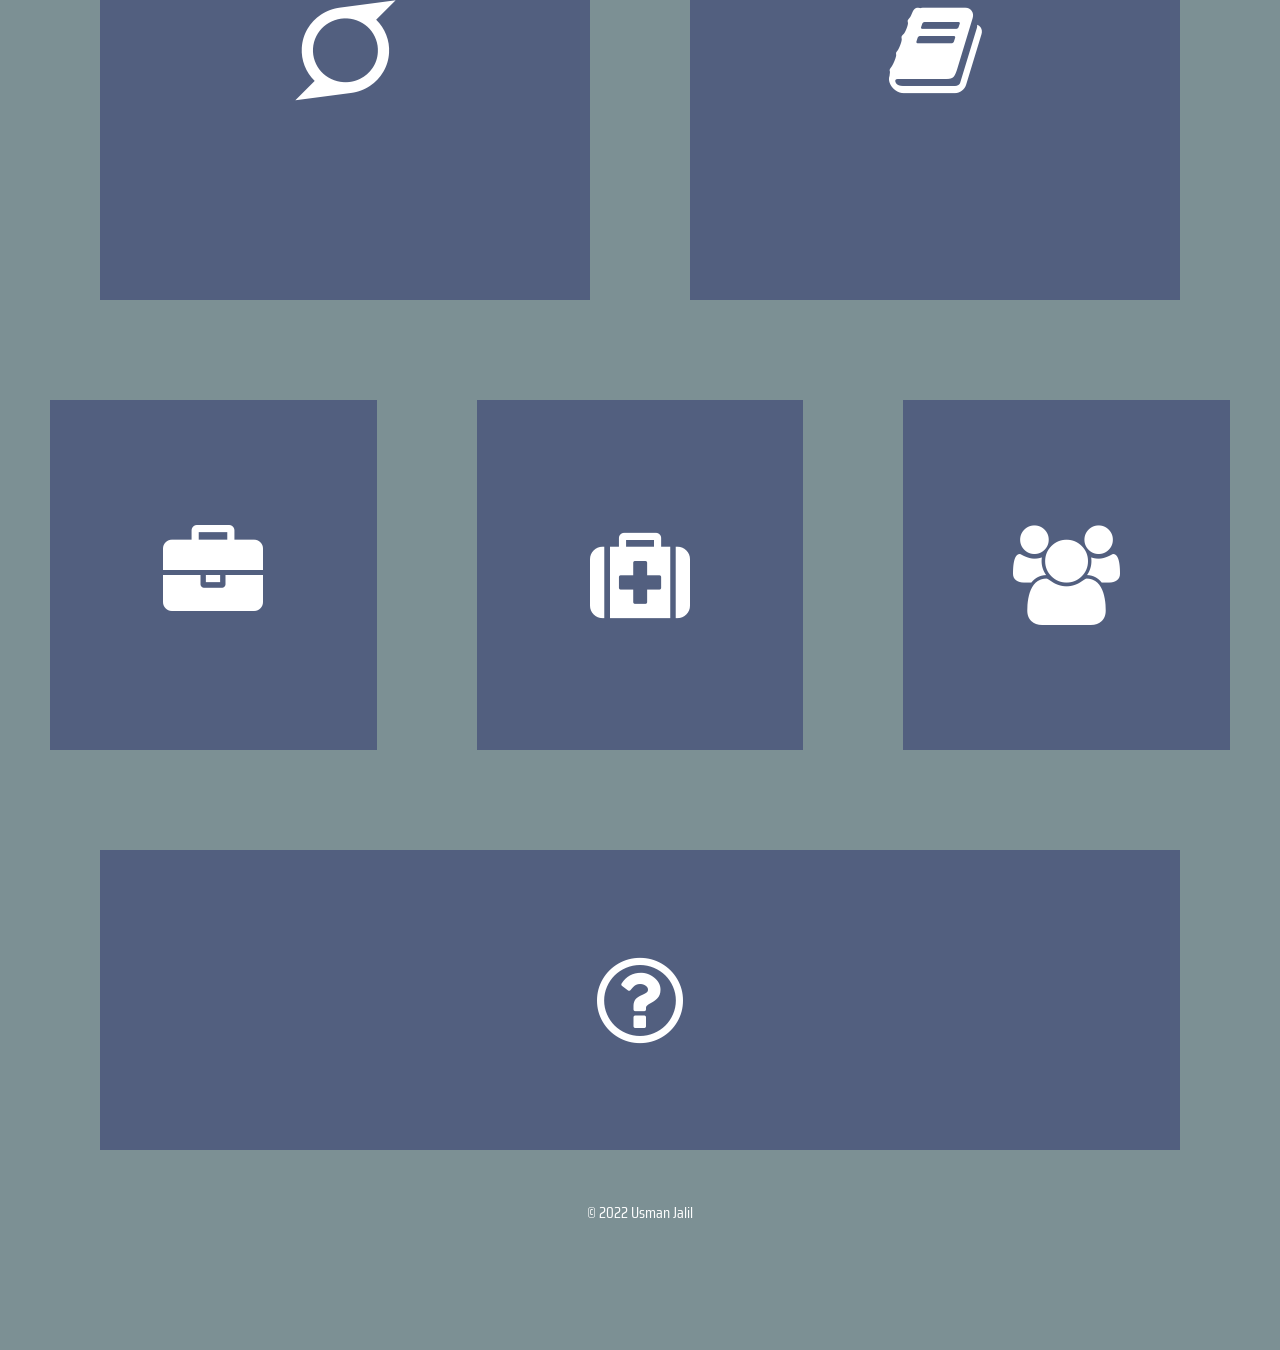
==== commit 36051524: "Finalized HTML" ====
--- a/web.html
+++ b/web.html
@@ -26,7 +26,7 @@
                     </div>
                     <div class="music" onclick="PlayMusic()"><i class="fa fa-volume-up fa-lg" aria-hidden="true"></i></div>
                     <div class="hide">If you couldn't tell The Batman is my current 
-                        fav movie! Click to play and pause! Reload for quote</div>
+                        fav movie! Click to play and pause! Reload page for some of my fav quotes!</div>
                     <div id="hideme">  <!--Used to hide the default audio control settings-->
                         <audio controls id="mus">
                             <source src="Sounds/Batman.mp3">
--- a/styles.css
+++ b/styles.css
@@ -17,23 +17,23 @@
     width: 100%;
     background-color: black;
  }
-  .blur {
+.blur {
     background: rgba(255, 255, 255, 0.2); 
     backdrop-filter: blur(6px); 
     height: 100vh;
     width: 100%;
   }
-  .IntroText {
-      color: white;
-      padding-top: 350px;
-  }
-  .IntroText h1 {
+.IntroText {
+    color: white;
+    padding-top: 350px;
+}
+.IntroText h1 {
     text-align: center;
     font-weight: normal;
     font-size: 48px;
     position: center;
-  }
-  .name{
+}
+.name {
     position: relative;
     top: 50%;  
     width: 24em;
@@ -46,19 +46,19 @@
     transform: translateY(-50%);    
 }
 /* Animation */
-.anim-typewriter{
-  animation: typewriter 4s steps(44) 1s 1 normal both,
-             blinkTextCursor 1s steps(44) infinite normal;
-}
-@keyframes typewriter{
-  from{width: 0;}
-  to{width: 4em;}
-}
-@keyframes blinkTextCursor{
-  from{border-right-color: rgba(255,255,255,.75);}
-  to{border-right-color: transparent;}
-}
-  .IntroText p {
+.anim-typewriter {
+    animation:  typewriter 4s steps(44) 1s 1 normal both,
+                blinkTextCursor 1s steps(44) infinite normal;
+}
+@keyframes typewriter {
+    from{width: 0;}
+    to{width: 4em;}
+}
+@keyframes blinkTextCursor {
+    from{border-right-color: rgba(255,255,255,.75);}
+    to{border-right-color: transparent;}
+}
+.IntroText p {
     text-align: center;
     font-size: 24px;
     position: center;
@@ -74,7 +74,7 @@
     filter: invert(100%) sepia(0%) saturate(100%) hue-rotate(0) brightness(1000%) contrast(1000%);  /*Changed color of github svg link to white
     https://codepen.io/sosuke/pen/Pjoqqp*/
 }
-.Buttons a{ 
+.Buttons a { 
     margin: 20px;
     width: 20px;
     position: relative;
@@ -111,7 +111,7 @@
  .music .fa {
     color: white;
 }
- .music:hover + .hide {
+.music:hover + .hide {
     display: block;
     color: white;
     font-size: 12px;
@@ -123,8 +123,15 @@
 /* hides audio display*/
 #hideme {
     display: none;
-}
-
+    
+}
+#Quotes {
+    font-size: 20px;
+    margin: 80px;
+    text-align: center;
+    font-weight: normal;
+    color: white;
+}
 #NavBar {
     width:100%;
     position: absolute;
@@ -132,20 +139,18 @@
     text-align: center;
     filter: invert(100%) sepia(0%) saturate(100%) hue-rotate(0) brightness(1000%) contrast(1000%); 
 }
-
 @media screen and (max-width: 770px) {
-     .IntroText h1 {
+    .IntroText h1 {
         text-align: center;
         font-weight: normal;
         font-size: 24px;
         position: center;
-      }
+    }
     .Buttons a{ 
         display: block; 
         margin: 20px auto;
     }
 }
-
 #sec-2 {
     scroll-behavior: smooth;
 }
@@ -170,14 +175,14 @@
     
  }
  .container .box .icon {
-     position: absolute;
-     top: 0;
-     left: 0;
-     width: 100%;
-     height: 100%;
-     transition: .5s;
-     z-index: 1;
-     background: #525f7f;
+    position: absolute;
+    top: 0;
+    left: 0;
+    width: 100%;
+    height: 100%;
+    transition: .5s;
+    z-index: 1;
+    background: #525f7f;
  }
  .container .box:hover .icon {
     top: 10px;
@@ -196,29 +201,29 @@
     color: #fff;
  }
  .container .box:hover .icon .fa {
-     font-size: 40px;
+    font-size: 40px;
  }
  .container .box .content { 
-     position: absolute;
-     top: 100%;
-     height: calc(100% - 100px);
-     text-align: center;
-     padding: 20px;
-     box-sizing: border-box;
-     transition: 0.5s;
-     opacity: 0;
+    position: absolute;
+    top: 100%;
+    height: calc(100% - 100px);
+    text-align: center;
+    padding: 20px;
+    box-sizing: border-box;
+    transition: 0.5s;
+    opacity: 0;
  }
  .container .box:hover .content {
-     top: 100px;
-     opacity: 1;
- }
- .container .box .content h3{ 
+    top: 100px;
+    opacity: 1;
+ }
+ .container .box .content h3 { 
     margin: 0 0 10px;
     padding: 0;
     font-size: 32px;
     color: #525f7f; 
 }
-.container .box .content p1{ 
+.container .box .content p { 
     margin: 0;
     padding: 0;
     font-size: 18px;
@@ -232,7 +237,7 @@
     flex-direction: row;
     text-align: center;
 }
-.container-2 .box-2{
+.container-2 .box-2 {
     position: relative;
     width: calc(490px);
     height: calc(500px);
@@ -242,7 +247,6 @@
     justify-content: center;
     box-sizing: border-box;
     display: flex;
-
     border-radius: 8px;
  }
  .container-2 .box-2 .icon {
@@ -288,19 +292,19 @@
     top: 100px;
     opacity: 1;
 }
-.container-2 .box-2 .content h3{ 
+.container-2 .box-2 .content h3 { 
     margin: 0 0 10px;
     padding: 0;
     font-size: 32px;
     color: #525f7f; 
 }
-.container-2 .box-2 .content p1{ 
+.container-2 .box-2 .content p { 
     margin: 0;
     padding: 0;
     font-size: 18px;
     color: #525f7f; 
 }
-.container-2 .box-2 .content ul{  
+.container-2 .box-2 .content ul {  
     padding: 0;
     font-size: 18px;
     color: #525f7f; 
@@ -320,19 +324,19 @@
     top: 100px;
     opacity: 1;
 }
-.container-2 .box-2 .content-2 h3{ 
+.container-2 .box-2 .content-2 h3 { 
     margin: 0 0 10px;
     padding: 0;
     font-size: 32px;
     color: #525f7f; 
 }
-.container-2 .box-2 .content-2 p1{ 
+.container-2 .box-2 .content-2 p { 
     margin: 0;
     padding: 0;
     font-size: 18px;
     color: #525f7f; 
 }
-.container-2 .box-2 .content-2 ul{  
+.container-2 .box-2 .content-2 ul {  
     padding: 0;
     font-size: 18px;
     color: #525f7f; 
@@ -398,13 +402,13 @@
     top: 100px;
     opacity: 1;
 }
-.container-3 .box-3 .content-3 h3{ 
+.container-3 .box-3 .content-3 h3 { 
     margin: 0 0 10px;
     padding: 0;
     font-size: 28px;
     color: #525f7f; 
 }
-.container-3 .box-3 .content-3 p1{ 
+.container-3 .box-3 .content-3 p { 
     margin: 0;
     padding: 0;
     font-size: 16px;
@@ -426,19 +430,19 @@
     top: 100px;
     opacity: 1;
 }
-.container-3 .box-3 .content-4 h3{ 
+.container-3 .box-3 .content-4 h3 { 
     margin: 0 0 10px;
     padding: 0;
     font-size: 28px;
     color: #525f7f; 
 }
-.container-3 .box-3 .content-4 p1{ 
+.container-3 .box-3 .content-4 p { 
     margin: 0;
     padding: 0;
     font-size: 16px;
     color: #525f7f; 
 }
-.container-3 .box-3 .content-4 ul{ 
+.container-3 .box-3 .content-4 ul { 
     margin: 0;
     padding: 0;
     font-size: 12px;
@@ -459,24 +463,24 @@
     top: 100px;
     opacity: 1;
 }
-.container-3 .box-3 .content-5 h3{ 
+.container-3 .box-3 .content-5 h3 { 
     margin: 0 0 10px;
     padding: 0;
     font-size: 28px;
     text-align: center;
     color: #525f7f; 
 }
-.container-3 .box-3 .content-5 p1{ 
+.container-3 .box-3 .content-5 p { 
     margin: 0;
     padding: 0;
     font-size: 16px;
     color: #525f7f; 
 }
-.container-3 .btn{
+.container-3 .btn {
     margin: 10px;
     text-align: center;
 }
-.container-3 .btn a{ 
+.container-3 .btn a { 
     margin: 40px;
     width: 40px;
     height: 40px;
@@ -514,16 +518,15 @@
     font-size: 12px;
 
   }
-.container-4{
+.container-4 {
     position: relative;
     display: flex;
     align-items: center;
     justify-content: center;
-    flex-direction: column;
-    text-align: center;
-   
-}
-.container-4 .box-4{
+    flex-direction: row;
+    text-align: center;
+}
+.container-4 .box-4 { 
     position: relative;
     width: calc(1080px);
     height: calc(300px);
@@ -531,7 +534,6 @@
     margin: 50px;
     justify-content: center;
     box-sizing: border-box;
-    
     border-radius: 8px;
  } 
  .container-4 .box-4 .icon {
@@ -577,30 +579,30 @@
     top: 100px;
     opacity: 1;
 }
-.container-4 .box-4 .content-6 h1{ 
+.container-4 .box-4 .content-6 h1 { 
     margin: 0 0 10px;
     padding: 0;
     font-size: 32px;
     color: #525f7f; 
 }
-.container-4 .box-4 .content-6 p1{ 
+.container-4 .box-4 .content-6 p { 
     margin: 0;
     padding: 0;
     font-size: 18px;
     color: #525f7f; 
 }
-.container-4 .btn{
+.container-4 .btn {
     margin: 10px;
     text-align: center;
 }
-.container-4 .btn a{ 
+.container-4 .btn a { 
     margin: 40px;
     width: 40px;
     height: 40px;
     position: relative;
     color: #525f7f;
 }
-.container-4 .btn a span{ 
+.container-4 .btn a span { 
     width: 0%;
     height: 100%;
     position: absolute;
@@ -616,9 +618,14 @@
 .container-4 .btn a:hover {
     color: #525f7f;
 }
-.bottom {
-    position: relative;
+.container-5 {
+    display: flex;
+    flex-direction: row;
+    text-align: center;
     left: 0;
     bottom: 0;
     color: white;
- }
+    align-items: center;
+    justify-content: center;
+    overscroll-behavior: none;
+  }
